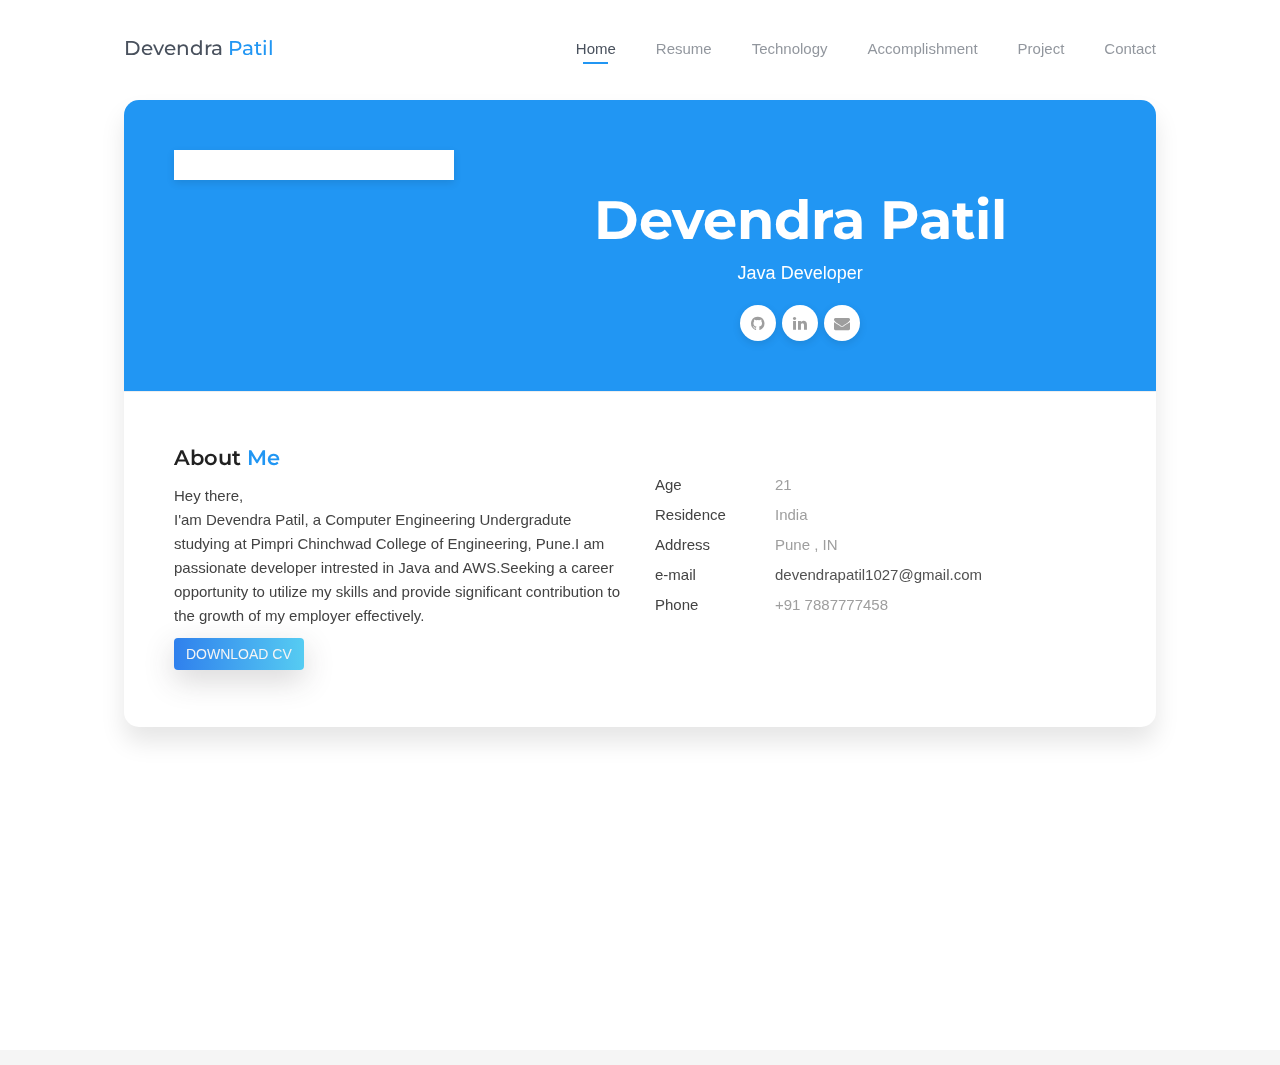
==== index.html @ c2d67c09 "first commit" ====
<!DOCTYPE html>
<html lang="en" class="no-js">
  <head>
    <meta charset="UTF-8" />
    <meta http-equiv="X-UA-Compatible" content="IE=edge"> 
    <title>PRO Card - Material Resume / CV / vCard Template</title>
    <meta name="viewport" content="width=device-width, initial-scale=1, maximum-scale=1" />
    <meta name="description" content="PRO Card - Material Resume / CV / vCard Template" />
    <meta name="keywords" content="vcard, resposnive, retina, resume, jquery, css3, bootstrap, Material CV, portfolio" />
    <meta name="author" content="lmtheme" />
    <link rel="shortcut icon" href="favicon.ico">

    <link rel="stylesheet" href="css/bootstrap.min.css" type="text/css">
    <link rel="stylesheet" href="css/normalize.css" type="text/css">
    <link rel="stylesheet" href="css/animate.css" type="text/css">
    <link rel="stylesheet" href="css/transition-animations.css" type="text/css">
    <link rel="stylesheet" href="css/owl.carousel.css" type="text/css">
    <link rel="stylesheet" href="css/magnific-popup.css" type="text/css">
    <link rel="stylesheet" href="css/main.css" type="text/css">

    <script src="js/jquery-2.1.3.min.js"></script>
    <script src="js/modernizr.custom.js"></script>

    <script src='https://www.google.com/recaptcha/api.js'></script>
  </head>

  <body class="material-template">
    <!-- Loading animation -->
    <div class="preloader">
      <div class="preloader-animation">
        <div class="preloader-spinner">
        </div>
      </div>
    </div>
    <!-- /Loading animation -->

    <div id="page" class="page">
      <!-- Header -->
      <ul class="circles">
        <li></li>
        <li></li>
        <li></li>
        <li></li>
        <li></li>
        <li></li>
        <li></li>
        <li></li>
        <li></li>
        <li></li>
</ul>
      <header id="site_header" class="header mobile-menu-hide">
        <div class="header-content">
          <div class="site-title-block mobile-hidden">
            <div class="site-title">Devendra <span>Patil</span></div>
          </div>

          <!-- Navigation -->
          <div class="site-nav">
            <!-- Main menu -->
            <ul id="nav" class="site-main-menu">
              <li>
                <a class="pt-trigger" href="#home" data-animation="62">Home</a><!-- href value = data-id without # of .pt-page. -->
              </li>
              <li>
                <a class="pt-trigger" href="#resume" data-animation="62">Resume</a>
              </li>
              <li>
                <a class="pt-trigger" href="#services" data-animation="62">Technology</a>
              </li>
              <li>
                <a class="pt-trigger" href="#blog" data-animation="62">Accomplishment</a>
              </li>
              <li>
                <a class="pt-trigger" href="#portfolio" data-animation="62">Project</a>
              </li>
              <li>
                <a class="pt-trigger" href="#contact" data-animation="62">Contact</a>
              </li>
            </ul>
            <!-- /Main menu -->
          </div>
          <!-- Navigation -->
        </div>
      </header>
      <!-- /Header -->

      <!-- Mobile Header -->
      <div class="mobile-header mobile-visible">
        <div class="mobile-logo-container">
          <div class="mobile-site-title">Devendra Patil</div>
        </div>

        <a class="menu-toggle mobile-visible">
          <i class="fa fa-bars"></i>
        </a>
      </div>
      <!-- /Mobile Header -->

      <!-- Main Content -->
      <div id="main" class="site-main">
        <!-- Page changer wrapper -->
        <div class="pt-wrapper">
          <!-- Subpages -->
          <div class="subpages">

            <!-- Home Subpage -->
            <section class="pt-page" data-id="home">
              <div class="section-inner start-page-content">
                <div class="page-header">
                  <div class="row">
                    <div class="col-sm-4 col-md-4 col-lg-4">
                      <div class="photo">
                        <img src="images/photo.jpg" alt="">
                      </div>
                    </div>

                    <div class="col-sm-8 col-md-8 col-lg-8">
                      <div class="title-block">
                        <h1>Devendra Patil</h1>
                        <div class="owl-carousel text-rotation">                                    
                          <div class="item">
                            <div class="sp-subtitle">Java Developer</div>
                          </div>
                          <div class="item">
                            <div class="sp-subtitle">Web Developer</div>
                          </div>
                          <div class="item">
                            <div class="sp-subtitle">Cloud Enthusiast</div>
                          </div>
                        </div>
                      </div>

                      <div class="social-links">
                        <a href="https://github.com/dev-devendrapatil" target="_blank"><i class="fa fa-github"></i></a>
                        <a href="https://www.linkedin.com/in/dev-devendra/" target="_blank"><i class="fa fa-linkedin"></i></a>
                        <a href="mailto:devendrapatil1027@gmail.com" target="_blank"><i class="fa fa-envelope"></i></a>
                      </div>
                    </div>
                  </div>
                </div>

                <div class="page-content">
                  <div class="row">

                    <div class="col-sm-6 col-md-6 col-lg-6">
                      <div class="about-me">
                        <div class="block-title">
                          <h3>About <span>Me</span></h3>
                        </div>
                        <p>Hey there,<br>I'am Devendra Patil, a Computer Engineering Undergradute studying at Pimpri Chinchwad College of Engineering, Pune.I am passionate developer intrested in Java and AWS.Seeking a career opportunity to utilize my skills and provide significant contribution to the growth of my employer effectively.</p>
                      </div>
                    <!-- <div class="download-resume">
                        <a href="" class="btn btn-secondary">Download Resume</a>
                      </div> -->
                      <a href="https://drive.google.com/file/d/1IYmpOsFdL-46573ZEn7hVfkdnvs5w-Dt/view?usp=sharing"class="btn button  primary-button text-uppercase mr-4  "target="_blank"
                        >Download CV</a>
                      
                    </div>

                    <div class="col-sm-6 col-md-6 col-lg-6">
                      <ul class="info-list">
                        <li><span class="title"></span><span class="value"></span></li>
                        <li><span class="title">Age</span><span class="value">21</span></li>
                        <li><span class="title">Residence</span><span class="value">India</span></li>
                        <li><span class="title">Address</span><span class="value">Pune , IN</span></li>
                        <li><span class="title">e-mail</span><span class="value"><a href="mailto:devendrapatil1027@gmail.com">devendrapatil1027@gmail.com</a></span></li>
                        <li><span class="title">Phone</span><span class="value">+91 7887777458</span></li>
                        
                      </ul>
                    </div>

                  </div>
                </div>
              </div>
            </section>
            <!-- End of Home Subpage -->

            <!-- Resume Subpage -->
            <section class="pt-page" data-id="resume">
              <div class="section-inner custom-page-content">
                <div class="page-header color-1">
                  <h2>Resume</h2>
                </div>
                <div class="page-content">

                  <div class="row">
                    <div class="col-sm-6 col-md-6 col-lg-6">
                      <div class="block">
                        <div class="block-title">
                          <h3>Education</h3>
                        </div>

                        <div class="timeline">
                          <!-- Education 1 -->
                          <div class="timeline-item">
                            <h4 class="item-title">B.E. Computer Engineering</h4>
                            <span class="item-period">2018-Present</span>
                            <span class="item-small">8.96 SGPA (Distinction)</span>
                            <p class="item-description">Pimpri Chinchwad College of Engineering (PCCOE),Pune</p>
                          </div>
                          <!-- / Education 1 -->

                          <!-- Education 2 -->
                          <div class="timeline-item">
                            <h4 class="item-title">Higher Secondary Education</h4>
                            <span class="item-period">2016-2018</span>
                            <span class="item-small">85.38 % Board</span>
                            <p class="item-description">Nutan Vidyalaya & JR College, Malkapur</p>
                          </div>
                          <!-- / Education 2 -->

                          <!-- Education 3 -->
                          <div class="timeline-item">
                            <h4 class="item-title">Secondary School Education
                            </h4>
                            <span class="item-period">2015-2016</span>
                            <span class="item-small">91.2 % CBSE.</span>
                            <p class="item-description">M.S.M English school,Malkapur</p>
                          </div>
                          <!-- / Education 3 -->
                        </div>
                      </div>
                    </div>

                    <div class="col-sm-6 col-md-6 col-lg-6">
                      <div class="block">
                        <div class="block-title">
                          <h3>Certification</h3>
                        </div>

                        <div class="timeline">
                          <!-- Experience 1 -->
                          <div class="timeline-item">                           
                            <h4 class="item-title"> Java Programming Masterclass</h4>
                            <span class="item-period"> Udemy</span>                            
                            <p class="item-description">Learn about object-oriented programming in Java, Core Java Concepts and data structures in java.</p>
                          </div>
                          <!-- / Experience 1 -->

                          <!-- Experience 2 -->
                          <div class="timeline-item">                          
                            <h4 class="item-title"> ReactJS</h4>                          
                            <span class="item-period"> LearnCodeOnline</span>                           
                            <p class="item-description"> Learn the Basics concepts of ReactJs which help me in creation of Tic-Tac-Toe game using ReactJs.</p>
                          </div>
                          <!-- / Experience 2 -->

                          <!-- Experience 3 -->
                          <div class="timeline-item">
                            <h4 class="item-title">Ultimate AWS Certified Developer
                              Associate</h4>
                            <span class="item-period">Udemy</span><span class="item-small">Ongoing</span>
                            <p class="item-description">It will help me to get in the cloud technology.Provide me opportunity to explore its deep down concept.</p>
                          </div>
                          <!-- / Experience 3 -->
                        </div>
                      </div>
                    </div>
                  </div>

                  <div class="row">
                    <div class="col-sm-6 col-md-6 col-lg-6">
                      <div class="block">
                        <div class="block-title">
                          <h3>Programming<span> Languages</span></h3>
                        </div>

                        <div class="skills-info">
                          <h4>Java</h4>                               
                          <div class="skill-container">
                            <div class="skill-percentage skill-1"></div>
                          </div>

                          <h4>C++</h4>
                          <div class="skill-container">
                            <div class="skill-percentage skill-2"></div>
                          </div>

                          <h4>Python</h4>
                          <div class="skill-container">
                            <div class="skill-percentage skill-3"></div>
              
                          </div> 
                          <h4>SQL</h4>
                          <div class="skill-container">
                            <div class="skill-percentage skill-2"></div>
              
                          </div> 
                          
                        </div>

                      </div>
                    </div>

                    <div class="col-sm-6 col-md-6 col-lg-6">
                      <div class="block">
                        <div class="block-title">
                          <h3>Framework/<span>Technology</span></h3>
                        </div>

                        <div class="skills-info">
                          <h4>Django</h4>                               
                          <div class="skill-container">
                            <div class="skill-percentage skill-6"></div>
                          </div>

                          <h4>SpringBoot</h4>
                          <div class="skill-container">
                            <div class="skill-percentage skill-3"></div>
                          </div>
                          <h4>ReactJs</h4>
                          <div class="skill-container">
                            <div class="skill-percentage skill-2"></div>
                          </div>
                          
                          <h4>AWS</h4>
                          <div class="skill-container">
                            <div class="skill-percentage skill-3"></div>
                          </div> 
                        </div>
                        
                      </div>
                    </div>
                  </div>

                  <!-- Download Resume Button -->
                  <div class="row">
                    <div class="col-sm-12 col-md-12 col-lg-12">
                      <div class="block">
                        <div class="center download-resume">
                          <a href="https://drive.google.com/file/d/1IYmpOsFdL-46573ZEn7hVfkdnvs5w-Dt/view?usp=sharing" class="btn btn-secondary" target="_black">Download Resume</a>
                        </div>
                      </div>
                    </div>
                  </div>
                  <!-- End of Download Resume Button -->

                </div>
              </div>
            </section>
            <!-- End of Resume Subpage -->


            <!-- Services Subpage -->
            <section class="pt-page" data-id="services">
              <div class="section-inner custom-page-content">
                <div class="page-header color-1">
                  <h2 style="color: black;">WHAT <span style=" color: rgb(0, 183, 255);">I KNOW</span></h2>
                </div>
                <div class="page-content">
              

                  <!-- Clients -->
                  <div class="row">
                    <div class="col-sm-12 col-md-12">
                    

                      <div class="col-sm-4 col-md-2 subpage-block">
                        <div class="client-block">
                          <a href="#" target="_blank"><img src="https://img.icons8.com/nolan/128/java-coffee-cup-logo.png"/></a>
                        </div>
                      </div>

                      <div class="col-sm-4 col-md-2 subpage-block">
                        <div class="client-block">
                          <a href="#" target="_blank"><img src="https://img.icons8.com/color/144/000000/c-plus-plus-logo.png"/></a>
                        </div>
                      </div>

                      <div class="col-sm-4 col-md-2 subpage-block">
                        <div class="client-block">
                          <a href="#" target="_blank"><img src="https://img.icons8.com/nolan/128/python.png"/></a>
                        </div>
                      </div>

                      <div class="col-sm-4 col-md-2 subpage-block">
                        <div class="client-block">
                          <a href="#" target="_blank"><img src="https://img.icons8.com/color/144/000000/django.png"/></a>
                        </div>
                      </div>

                      <div class="col-sm-4 col-md-2 subpage-block">
                        <div class="client-block">
                          <a href="#" target="_blank"><img src="https://img.icons8.com/windows/128/000000/amazon-web-services.png"/></a>
                        </div>
                      </div>

                      <div class="col-sm-4 col-md-2 subpage-block">
                        <div class="client-block">
                          <a href="#" target="_blank"><img src="https://img.icons8.com/nolan/128/javascript.png"/></a>
                        </div>
                      </div>

                    </div>
                  </div>
                  <div class="row">
                    <div class="col-sm-12 col-md-12">
                    
                      <div class="col-sm-4 col-md-2 subpage-block">                                                            
                      </div>

                      <div class="col-sm-4 col-md-2 subpage-block">
                        <div class="client-block">
                          <a href="#" target="_blank"><img src="https://img.icons8.com/nolan/128/html-5.png"/></a>
                        </div>
                      </div>

                      <div class="col-sm-4 col-md-2 subpage-block">
                        <div class="client-block">
                          <a href="#" target="_blank"><img src="https://img.icons8.com/color/144/000000/react-native.png"/></a>
                        </div>
                      </div>

                      <div class="col-sm-4 col-md-2 subpage-block">
                        <div class="client-block"> 
                          <a href="#" target="_blank"><img src="images/clients/SpringBoot.png" style=" width: 80px;
                            height: 80px;" ></a>
                        </div>
                      </div>

                      <div class="col-sm-4 col-md-2 subpage-block">
                        <div class="client-block">
                          <a href="#" target="_blank"><img src="https://img.icons8.com/ios-filled/150/000000/css3.png"/></a>
                        </div>
                      </div>

                      <div class="col-sm-4 col-md-2 subpage-block">
                       
                      </div>

                    </div>
                  </div>
                  <div class="row">
                    <div class="col-sm-12 col-md-12">
                    
                      <div class="col-sm-4 col-md-2 subpage-block">                                                            
                      </div>
                      
                      <div class="col-sm-4 col-md-2 subpage-block">
                      </div>

                      <div class="col-sm-4 col-md-2 subpage-block">
                        <div class="client-block">
                          <a href="#" target="_blank"><img src="https://img.icons8.com/fluency/144/000000/mysql-logo.png"/></a>
                        </div>
                      </div>

                      <div class="col-sm-4 col-md-2 subpage-block">
                        <div class="client-block">
                          <a href="#" target="_blank"><img src="https://img.icons8.com/color/144/000000/bootstrap.png"/></a>
                        </div>
                      </div>

                      <div class="col-sm-4 col-md-2 subpage-block">                     
                      </div>

                      <div class="col-sm-4 col-md-2 subpage-block">
                       
                      </div>

                    </div>
                  </div>
                  <!-- End of Clients -->

               
                </div>
              </div>
            </section>
            <!-- End of Services Subpage -->

 <!-- Blog Subpage -->
 <section class="pt-page" data-id="blog">
  <div class="section-inner custom-page-content">
    <div class="page-header color-1">
      <h2><span style="color: black;">Research</span> / <span style="color: black;">Achivement </span></h2>
    </div>
    <div class="page-content">

      <div class="row">
        <div class="col-sm-6 col-md-6 col-lg-6">
          <div class="block">
            <div class="block-title">
              <h3>Research Work</h3>
            </div>

            <div class="timeline">
              <!-- Education 1 -->
              <div class="timeline-item">
                <h4 class="item-title">Image Colourization using CNN</h4>
                <span class="item-period">Jan 2021 – July 2021</span>
                <span class="item-small">Submited</span>
                <p class="item-description"> <B>Team Size :</B> 4<br>
                  <B>Description :</B> According to our review of the current model, the proposed
                  system appears to be more adaptable in converting a
                  colourless image to a colour image.
                  Other learning models may also be used for image
                  Colorization. However, CNN has emerged because of the
                  model of an alternative for multiple reasons. These embrace
                  the multiple uses of the convolution operator in image
                  processing, The CNN design implicitly combines the
                  advantages obtained by a customary neural network coaching
                  with the convolution operation to expeditiously classify
                  pictures.</p>
                  <a href="https://drive.google.com/file/d/1wJIlTuRbi0TQn7O0GCL3t-AakjAtzWLf/view?usp=sharing"class="btn button  primary-button text-uppercase mr-4  "target="_blank"
                        >View Paper</a>
              </div>
              <!-- / Education 1 -->

              <!-- Education 2 -->
              <div class="timeline-item">
                <h4 class="item-title">Lung Cancer Detection Using Machine Learning</h4>
                <span class="item-period">Augest 2021 – Present</span>
                <span class="item-small">Ongoing</span>
                <p class="item-description"><B>Team Size :</B>  4<br>
                  <B>Description :</B> Our proposed methodology will  automatic lung
                  cancer detection for  images using CNN. Pre-processing techniques enhance the accuracy of cancer detection. we will  apply CNN classifier to classify the dataset
                  </p>
                  <a href="https://drive.google.com/file/d/1Nix5guku5AKu3fKYvov9h9hhBxXDZ2v8/view?usp=sharing"class="btn button  primary-button text-uppercase mr-4  "target="_blank"
                        >View Paper</a>
              </div>
              <!-- / Education 2 -->

            </div>
          </div>
        </div>

        <div class="col-sm-6 col-md-6 col-lg-6">
          <div class="block">
            <div class="block-title">
              <h3>Achievement</h3>
            </div>

            <div class="timeline">
              <!-- Experience 1 -->
              <div class="timeline-item">                           
                <h4 class="item-title">Organized Short Movie Making Event</h4>
                <span class="item-period"> PCCOE(Spectrum)</span>  
                <span class="item-small">First Year</span>                          
                <p class="item-description">We have organized a short movie-making event under the guidance of our HOD where we got a chance to learn new skills like teamwork, coordination, and event management.<br>

                  <B>PCCOE SPECTRUM :</B>  For the last 9 years, PCCOE SPECTRUM has been a major state-level event for first-year students. The thing that makes SPECTRUM special is the fact that the entire event is managed, created, and participated in by EXCLUSIVELY first-year students.</p>
              </div>
              <!-- / Experience 1 -->

              <!-- Experience 2 -->
              <div class="timeline-item">                          
                <h4 class="item-title">Published my site on google</h4>                          
                <span class="item-period"> Portfolio</span>  
                <span class="item-small">Website</span>                         
                <p class="item-description"> It was one of my achievements that i have published my own portfolio website on google using domin name devendrapatil.in</p>
              </div>
              <div class="timeline-item">                          
                <h4 class="item-title">In top 5 Percent</h4>                          
                <span class="item-period"> Institute Ranking</span>  
                <span class="item-small">50/2000+(Student)</span>                         
                <p class="item-description"> Competitive platform to practice programming problems. You can improve your coding intellect and solve real-world problems. It provides you the You can showcase your coding skill and you will receive merit points for the same. It helps me to get command over Java and data structures.</p>
              </div>
              
            </div>
          </div>
        </div>
      </div>


    </div>
  </div>
</section>
<!-- /Blog Subpage -->
            <!-- Portfolio Subpage -->
            <section class="pt-page" data-id="portfolio">
              <div class="section-inner custom-page-content">
                <div class="page-header color-1">
                  <h2>Portfolio</h2>
                </div>
                <div class="page-content">

                  <!-- Portfolio Content -->
                  <div class="portfolio-content">
                                
                    <!-- Portfolio filter -->
                    <ul id="portfolio_filters" class="portfolio-filters">
                      <li class="active">
                        <a class="filter btn btn-sm btn-link active" data-group="all">All</a>
                      </li>
                      <li>
                        <a class="filter btn btn-sm btn-link" data-group="Java">Java</a>
                      </li>
                      <li>
                        <a class="filter btn btn-sm btn-link" data-group="ReactJS">ReactJS</a>
                      </li>
                      <li>
                        <a class="filter btn btn-sm btn-link" data-group="Django">Django</a>
                      </li>
                      <li>
                        <a class="filter btn btn-sm btn-link" data-group="Other">Other</a>
                      </li>
                    </ul>
                    <!-- End of Portfolio filter -->

                    <!-- Portfolio Grid -->
                    <div id="portfolio_grid" class="portfolio-grid portfolio-masonry masonry-grid-3">

                      <!-- Portfolio Item 1 -->
                      <figure class="item" data-groups='["all", "Django"]'>
                        <a class="ajax-page-load" href="portfolio-1.html">
                          <img src="images/Project Photo/Front/Shopping WebApp/Capture.PNG" alt="">
                          <div>
                            <h5 class="name">Online Shopping WebApp</h5>
                            <small>Django</small>
                            <i class="fa fa-file-text-o"></i>
                          </div>
                        </a>
                      </figure>
                      <!-- /Portfolio Item 1 -->
          <!-- 2 -->
          <figure class="item" data-groups='["all","Java"]'>
            <a class="ajax-page-load" href="portfolio-2.html">
              <img src="images/Project Photo/Front/TODO Django/Capture.PNG" alt="">
              <div>
                <h5 class="name">TODO Selinium Testing</h5>
                <small>Django,Selinium</small>
                <i class="fa fa-file-text-o"></i>
              </div>
            </a>
          </figure>
         <!-- 2 -->

          <!-- Portfolio Item 3 -->
          <figure class="item" data-groups='["all","Java"]'>
            <a class="ajax-page-load" href="portfolio-3.html">
              <img src="images/Project Photo/Front/School Management Junit/Capture1.PNG" alt="">
              <div>
                <h5 class="name">School Management(Junit Testing)</h5>
                <small>Java Junit</small>
                <i class="fa fa-file-text-o"></i>
              </div>
            </a>
          </figure>
          <!-- /Portfolio Item 3 -->

          <!-- Portfolio Item 4 -->
          <figure class="item" data-groups='["all","Django"]'>
            <a class="ajax-page-load" href="portfolio-4.html">
              <img src="images/Project Photo/Front/Movie DataBase/Capture.PNG" alt="">
              <div>
                <h5 class="name">Movie DataBase Managemet</h5>
                <small>Django</small>
                <i class="fa fa-file-text-o"></i>
              </div>
            </a>
          </figure>
<!-- 4 -->
<!-- 5 -->
          <figure class="item" data-groups='["all", "Other"]'>
            <a class="ajax-page-load" href="portfolio-5.html">
              <img src="images/Project Photo/Front/Loan Predictor/Capture.PNG" alt="">
              <div>
                <h5 class="name">Loan Predictor</h5>
                <small>Python</small>
                <i class="fa fa-file-text-o"></i>
              </div>
            </a>
          </figure>
          <!-- 5 -->
                      <!-- Portfolio Item 6 -->
                      <figure class="item" data-groups='["all", "Other"]'>
                        <a class="ajax-page-load" href="portfolio-6.html">
                          <img src="images/Project Photo/Front/Data Visualisation/Capture4.PNG" alt="">
                          <div>
                            <h5 class="name">Data Visualisation</h5>
                            <small>Machine Learning</small>
                            <i class="fa fa-file-text-o"></i>
                          </div>
                        </a>
                      </figure>
                      <!-- /Portfolio Item 6 -->

                      <!-- Portfolio Item 7 -->
                      <figure class="item" data-groups='["all", "Django"]'>
                        <a class="ajax-page-load" href="portfolio-7.html">
                          <img src="images/Project Photo/Front/Text Django/Capture1.PNG" alt="">
                          <div>
                            <h5 class="name">Text Utils</h5>
                            <small>Django</small>
                            <i class="fa fa-file-text-o"></i>
                          </div>
                        </a>
                      </figure>
                      <!-- /Portfolio Item 7 -->

                      <!-- Portfolio Item 8 -->
                      <figure class="item" data-groups='["all", "ReactJS"]'>
                        <a class="ajax-page-load" href="portfolio-8.html">
                          <img src="images/Project Photo/Front/REACT Theme Toggler/Capture.PNG" alt="">
                          <div>
                            <h5 class="name">ReactThemeToggler</h5>
                            <small>ReactJS</small>
                            <i class="fa fa-file-text-o"></i>
                          </div>
                        </a>
                      </figure>
                      <!-- /Portfolio Item 8 -->

                      <!-- Portfolio Item 9 -->
                      <figure class="item" data-groups='["all", "ReactJS"]'>
                        <a class="ajax-page-load" href="portfolio-9.html">
                          <img src="images/Project Photo/Front/React TIC-TAC-TOE/Capture.PNG" alt="">
                          <div>
                            <h5 class="name">TicTacToe-ReactJs</h5>
                            <small>ReactJS</small>
                            <i class="fa fa-file-text-o"></i>
                          </div>
                        </a>
                      </figure>
                      <!-- /Portfolio Item 9 -->

                      <!-- Portfolio Item 10 -->
                      <figure class="item" data-groups='["all", "Other"]'>
                        <a class="ajax-page-load" href="portfolio-3.html">
                          <img src="images/Project Photo/Front/Portfolio/Capture3.PNG" alt="">
                          <div>
                            <h5 class="name">Portfolio</h5>
                            <small>Bootstrap/JavaScript</small>
                            <i class="fa fa-file-text-o"></i>
                          </div>
                        </a>
                      </figure>
                      <!-- /Portfolio Item 10 -->

                      <!-- Portfolio Item 11 -->
                      <figure class="item" data-groups='["all", "ReactJS"]'>
                        <a class="ajax-page-load" href="portfolio-1.html">
                          <img src="images/Project Photo/Front/ContextApi/Capture.PNG" alt="">
                          <div>
                            <h5 class="name">ContextAPI-React</h5>
                            <small>REactJs</small>
                            <i class="fa fa-file-text-o"></i>
                          </div>
                        </a>
                      </figure>
                      <!-- /Portfolio Item 11 -->

                    

                      <!-- Portfolio Item 12 -->
                      <figure class="item" data-groups='["all","Java"]'>
                        <a class="ajax-page-load" href="portfolio-5.html">
                          <img src="images/Project Photo/Front/SpringBoot/Capture.PNG" alt="">
                          <div>
                            <h5 class="name">SpringBoot Rest-api</h5>
                            <small>SpringBoot</small>
                            <i class="fa fa-file-text-o"></i>
                          </div>
                        </a>
                      </figure>
                      <!-- /Portfolio Item 12-->

            
                     
                    </div>
                    <!-- /Portfolio Grid -->

                  </div>
                  <!-- /Portfolio Content -->
                </div>
              </div>
            </section>
            <!-- /Portfolio Subpage -->

           

            <!-- Contact Subpage -->
            <section class="pt-page" data-id="contact">
              <div class="section-inner custom-page-content">
                <div class="page-header color-1">
                  <h2>Contact</h2>
                </div>
                <div class="page-content">

                  <div class="row">
                    <div class="col-sm-4 col-md-4">
                      <div class="block-title">
                        <h3>  Get in <span>Touch</span></h3>
                      </div>
                      

                      <div class="contact-info-block">
                        <div class="ci-icon">
                          <i class="fa fa-map-marker"></i>
                        </div>
                        <div class="ci-text">
                          <h5>PUNE ,INDIA</h5>
                        </div>
                      </div>
                      <div class="contact-info-block">
                        <div class="ci-icon">
                          <i class="fa fa-envelope"></i>
                        </div>
                        <div class="ci-text">
                          <h5>devendrapatil1027@gmail.com</h5>
                        </div>
                      </div>
                      <div class="contact-info-block">
                        <div class="ci-icon">
                          <i class="fa fa-phone"></i>
                        </div>
                        <div class="ci-text">
                          <h5>+91 9999999999</h5>
                        </div>
                      </div>
                     
                    </div>

                    <div class="col-sm-4 col-md-8">
                      <div class="block-title">
                        <h3>Contact <span>Form</span></h3>
                      </div>
                      <form id="contact-form"  form class="ajaxForm" action="https://formcarry.com/s/62E-QOfzV-X" accept-charset="UTF-8" >

                        <div class="messages"></div>

                        <div class="controls">
                          <div class="form-group form-group-with-icon">
                            <i class="fa fa-user"></i>
                            <label>Full Name</label>
                            <input id="form_name" type="text" name="name" class="form-control" placeholder required="required" data-error="Name is required.">
                            <div class="form-control-border"></div>
                            <div class="help-block with-errors"></div>
                          </div>

                          <div class="form-group form-group-with-icon">
                            <i class="fa fa-envelope"></i>
                            <label>Email Address</label>
                            <input id="form_email" type="email" name="email" class="form-control" placeholder required="required" data-error="Valid email is required.">
                            <div class="form-control-border"></div>
                            <div class="help-block with-errors"></div>
                          </div>

                          <div class="form-group form-group-with-icon">
                            <i class="fa fa-comment"></i>
                            <label>Message for Me</label>
                            <textarea id="form_message" name="message" class="form-control" placeholder rows="4" required="required" data-error="Please, leave me a message."></textarea>
                            <div class="form-control-border"></div>
                            <div class="help-block with-errors"></div>
                          </div>

                          

                          <button class="button btn-send" type="submit">Submit</button>
                        </div>
                      </form>
                    </div>
                  </div>
                </div>
              </div>
            </section>
            <!-- End Contact Subpage -->

          </div>
        </div>
        <!-- /Page changer wrapper -->
      </div>
      <!-- /Main Content -->
    </div>
    
    <script src="https://ajax.googleapis.com/ajax/libs/jquery/2.2.4/jquery.min.js"></script>
    <script>
    $(function(){
        $(".ajaxForm").submit(function(e){
            e.preventDefault();
            var href = $(this).attr("action");
            $.ajax({
                type: "POST",
                dataType: "json",
                url: href,
                data: $(this).serialize(),
                success: function(response){
                    if(response.status == "success"){
                        alert("We received your submission, thank you!");
                    }else{
                        alert("An error occured: " + response.message);
                    }
                }
            });
        });
    });
    </script>
    <script type="text/javascript" src="js/bootstrap.min.js"></script>
    <script type="text/javascript" src="js/pages-switcher.js"></script>
    <script type="text/javascript" src="js/imagesloaded.pkgd.min.js"></script>
    <script type="text/javascript" src="js/validator.js"></script>
    <script type="text/javascript" src="js/jquery.shuffle.min.js"></script>
    <script type="text/javascript" src="js/masonry.pkgd.min.js"></script>
    <script type="text/javascript" src="js/owl.carousel.min.js"></script>
    <script type="text/javascript" src="js/jquery.magnific-popup.min.js"></script>
    <script type="text/javascript" src="js/jquery.hoverdir.js"></script>
    <!--<script type="text/javascript" src="https://maps.googleapis.com/maps/api/js?key=YOUR-API-KEY"></script>-->
    <script type="text/javascript" src="https://maps.googleapis.com/maps/api/js"></script>
    <script type="text/javascript" src="js/jquery.googlemap.js"></script>
    <script type="text/javascript" src="js/main.js"></script>
  </body>
</html>
---- css/transition-animations.css ----
/* animation sets */

/* move from / to  */

.pt-page-moveToLeft {
	-webkit-animation: moveToLeft .6s ease both;
	animation: moveToLeft .6s ease both;
}

.pt-page-moveFromLeft {
	-webkit-animation: moveFromLeft .6s ease both;
	animation: moveFromLeft .6s ease both;
}

.pt-page-moveToRight {
	-webkit-animation: moveToRight .6s ease both;
	animation: moveToRight .6s ease both;
}

.pt-page-moveFromRight {
	-webkit-animation: moveFromRight .6s ease both;
	animation: moveFromRight .6s ease both;
}

.pt-page-moveToTop {
	-webkit-animation: moveToTop .6s ease both;
	animation: moveToTop .6s ease both;
}

.pt-page-moveFromTop {
	-webkit-animation: moveFromTop .6s ease both;
	animation: moveFromTop .6s ease both;
}

.pt-page-moveToBottom {
	-webkit-animation: moveToBottom .6s ease both;
	animation: moveToBottom .6s ease both;
}

.pt-page-moveFromBottom {
	-webkit-animation: moveFromBottom .6s ease both;
	animation: moveFromBottom .6s ease both;
}

/* fade */

.pt-page-fade {
	-webkit-animation: fade .7s ease both;
	animation: fade .7s ease both;
}

/* move from / to and fade */

.pt-page-moveToLeftFade {
	-webkit-animation: moveToLeftFade .7s ease both;
	animation: moveToLeftFade .7s ease both;
}

.pt-page-moveFromLeftFade {
	-webkit-animation: moveFromLeftFade .7s ease both;
	animation: moveFromLeftFade .7s ease both;
}

.pt-page-moveToRightFade {
	-webkit-animation: moveToRightFade .7s ease both;
	animation: moveToRightFade .7s ease both;
}

.pt-page-moveFromRightFade {
	-webkit-animation: moveFromRightFade .7s ease both;
	animation: moveFromRightFade .7s ease both;
}

.pt-page-moveToTopFade {
	-webkit-animation: moveToTopFade .7s ease both;
	animation: moveToTopFade .7s ease both;
}

.pt-page-moveFromTopFade {
	-webkit-animation: moveFromTopFade .7s ease both;
	animation: moveFromTopFade .7s ease both;
}

.pt-page-moveToBottomFade {
	-webkit-animation: moveToBottomFade .7s ease both;
	animation: moveToBottomFade .7s ease both;
}

.pt-page-moveFromBottomFade {
	-webkit-animation: moveFromBottomFade .7s ease both;
	animation: moveFromBottomFade .7s ease both;
}

/* move to with different easing */

.pt-page-moveToLeftEasing {
	-webkit-animation: moveToLeft .7s ease-in-out both;
	animation: moveToLeft .7s ease-in-out both;
}
.pt-page-moveToRightEasing {
	-webkit-animation: moveToRight .7s ease-in-out both;
	animation: moveToRight .7s ease-in-out both;
}
.pt-page-moveToTopEasing {
	-webkit-animation: moveToTop .7s ease-in-out both;
	animation: moveToTop .7s ease-in-out both;
}
.pt-page-moveToBottomEasing {
	-webkit-animation: moveToBottom .7s ease-in-out both;
	animation: moveToBottom .7s ease-in-out both;
}

/********************************* keyframes **************************************/

/* move from / to  */

@-webkit-keyframes moveToLeft {
	from { }
	to { -webkit-transform: translateX(-100%); }
}
@keyframes moveToLeft {
	from { }
	to { -webkit-transform: translateX(-100%); transform: translateX(-100%); }
}

@-webkit-keyframes moveFromLeft {
	from { -webkit-transform: translateX(-100%); }
}
@keyframes moveFromLeft {
	from { -webkit-transform: translateX(-100%); transform: translateX(-100%); }
}

@-webkit-keyframes moveToRight { 
	from { }
	to { -webkit-transform: translateX(100%); }
}
@keyframes moveToRight { 
	from { }
	to { -webkit-transform: translateX(100%); transform: translateX(100%); }
}

@-webkit-keyframes moveFromRight {
	from { -webkit-transform: translateX(100%); }
}
@keyframes moveFromRight {
	from { -webkit-transform: translateX(100%); transform: translateX(100%); }
}

@-webkit-keyframes moveToTop {
	from { }
	to { -webkit-transform: translateY(-100%); }
}
@keyframes moveToTop {
	from { }
	to { -webkit-transform: translateY(-100%); transform: translateY(-100%); }
}

@-webkit-keyframes moveFromTop {
	from { -webkit-transform: translateY(-100%); }
}
@keyframes moveFromTop {
	from { -webkit-transform: translateY(-100%); transform: translateY(-100%); }
}

@-webkit-keyframes moveToBottom {
	from { }
	to { -webkit-transform: translateY(100%); }
}
@keyframes moveToBottom {
	from { }
	to { -webkit-transform: translateY(100%); transform: translateY(100%); }
}

@-webkit-keyframes moveFromBottom {
	from { -webkit-transform: translateY(100%); }
}
@keyframes moveFromBottom {
	from { -webkit-transform: translateY(100%); transform: translateY(100%); }
}

/* fade */

@-webkit-keyframes fade {
	from { }
	to { opacity: 0.3; }
}
@keyframes fade {
	from { }
	to { opacity: 0.3; }
}

/* move from / to and fade */

@-webkit-keyframes moveToLeftFade {
	from { }
	to { opacity: 0.3; -webkit-transform: translateX(-100%); }
}
@keyframes moveToLeftFade {
	from { }
	to { opacity: 0.3; -webkit-transform: translateX(-100%); transform: translateX(-100%); }
}

@-webkit-keyframes moveFromLeftFade {
	from { opacity: 0.3; -webkit-transform: translateX(-100%); }
}
@keyframes moveFromLeftFade {
	from { opacity: 0.3; -webkit-transform: translateX(-100%); transform: translateX(-100%); }
}

@-webkit-keyframes moveToRightFade {
	from { }
	to { opacity: 0.3; -webkit-transform: translateX(100%); }
}
@keyframes moveToRightFade {
	from { }
	to { opacity: 0.3; -webkit-transform: translateX(100%); transform: translateX(100%); }
}

@-webkit-keyframes moveFromRightFade {
	from { opacity: 0.3; -webkit-transform: translateX(100%); }
}
@keyframes moveFromRightFade {
	from { opacity: 0.3; -webkit-transform: translateX(100%); transform: translateX(100%); }
}

@-webkit-keyframes moveToTopFade {
	from { }
	to { opacity: 0.3; -webkit-transform: translateY(-100%); }
}
@keyframes moveToTopFade {
	from { }
	to { opacity: 0.3; -webkit-transform: translateY(-100%); transform: translateY(-100%); }
}

@-webkit-keyframes moveFromTopFade {
	from { opacity: 0.3; -webkit-transform: translateY(-100%); }
}
@keyframes moveFromTopFade {
	from { opacity: 0.3; -webkit-transform: translateY(-100%); transform: translateY(-100%); }
}

@-webkit-keyframes moveToBottomFade {
	from { }
	to { opacity: 0.3; -webkit-transform: translateY(100%); }
}
@keyframes moveToBottomFade {
	from { }
	to { opacity: 0.3; -webkit-transform: translateY(100%); transform: translateY(100%); }
}

@-webkit-keyframes moveFromBottomFade {
	from { opacity: 0.3; -webkit-transform: translateY(100%); }
}
@keyframes moveFromBottomFade {
	from { opacity: 0.3; -webkit-transform: translateY(100%); transform: translateY(100%); }
}

/* scale and fade */

.pt-page-scaleDown {
	-webkit-animation: scaleDown .7s ease both;
	animation: scaleDown .7s ease both;
}

.pt-page-scaleUp {
	-webkit-animation: scaleUp .7s ease both;
	animation: scaleUp .7s ease both;
}

.pt-page-scaleUpDown {
	-webkit-animation: scaleUpDown .5s ease both;
	animation: scaleUpDown .5s ease both;
}

.pt-page-scaleDownUp {
	-webkit-animation: scaleDownUp .5s ease both;
	animation: scaleDownUp .5s ease both;
}

.pt-page-scaleDownCenter {
	-webkit-animation: scaleDownCenter .4s ease-in both;
	animation: scaleDownCenter .4s ease-in both;
}

.pt-page-scaleUpCenter {
	-webkit-animation: scaleUpCenter .4s ease-out both;
	animation: scaleUpCenter .4s ease-out both;
}

/********************************* keyframes **************************************/

/* scale and fade */

@-webkit-keyframes scaleDown {
	from { }
	to { opacity: 0; -webkit-transform: scale(.8); }
}
@keyframes scaleDown {
	from { }
	to { opacity: 0; -webkit-transform: scale(.8); transform: scale(.8); }
}

@-webkit-keyframes scaleUp {
	from { opacity: 0; -webkit-transform: scale(.8); }
}
@keyframes scaleUp {
	from { opacity: 0; -webkit-transform: scale(.8); transform: scale(.8); }
}

@-webkit-keyframes scaleUpDown {
	from { opacity: 0; -webkit-transform: scale(1.2); }
}
@keyframes scaleUpDown {
	from { opacity: 0; -webkit-transform: scale(1.2); transform: scale(1.2); }
}

@-webkit-keyframes scaleDownUp {
	from { }
	to { opacity: 0; -webkit-transform: scale(1.2); }
}
@keyframes scaleDownUp {
	from { }
	to { opacity: 0; -webkit-transform: scale(1.2); transform: scale(1.2); }
}

@-webkit-keyframes scaleDownCenter {
	from { }
	to { opacity: 0; -webkit-transform: scale(.7); }
}
@keyframes scaleDownCenter {
	from { }
	to { opacity: 0; -webkit-transform: scale(.7); transform: scale(.7); }
}

@-webkit-keyframes scaleUpCenter {
	from { opacity: 0; -webkit-transform: scale(.7); }
}
@keyframes scaleUpCenter {
	from { opacity: 0; -webkit-transform: scale(.7); transform: scale(.7); }
}

/* rotate sides first and scale */

.pt-page-rotateRightSideFirst {
	-webkit-transform-origin: 0% 50%;
	transform-origin: 0% 50%;
	-webkit-animation: rotateRightSideFirst .8s both ease-in;
	animation: rotateRightSideFirst .8s both ease-in;
}
.pt-page-rotateLeftSideFirst {
	-webkit-transform-origin: 100% 50%;
	transform-origin: 100% 50%;
	-webkit-animation: rotateLeftSideFirst .8s both ease-in;
	animation: rotateLeftSideFirst .8s both ease-in;
}
.pt-page-rotateTopSideFirst {
	-webkit-transform-origin: 50% 100%;
	transform-origin: 50% 100%;
	-webkit-animation: rotateTopSideFirst .8s both ease-in;
	animation: rotateTopSideFirst .8s both ease-in;
}
.pt-page-rotateBottomSideFirst {
	-webkit-transform-origin: 50% 0%;
	transform-origin: 50% 0%;
	-webkit-animation: rotateBottomSideFirst .8s both ease-in;
	animation: rotateBottomSideFirst .8s both ease-in;
}

/* flip */

.pt-page-flipOutRight {
	-webkit-transform-origin: 50% 50%;
	transform-origin: 50% 50%;
	-webkit-animation: flipOutRight .5s both ease-in;
	animation: flipOutRight .5s both ease-in;
}
.pt-page-flipInLeft {
	-webkit-transform-origin: 50% 50%;
	transform-origin: 50% 50%;
	-webkit-animation: flipInLeft .5s both ease-out;
	animation: flipInLeft .5s both ease-out;
}
.pt-page-flipOutLeft {
	-webkit-transform-origin: 50% 50%;
	transform-origin: 50% 50%;
	-webkit-animation: flipOutLeft .5s both ease-in;
	animation: flipOutLeft .5s both ease-in;
}
.pt-page-flipInRight {
	-webkit-transform-origin: 50% 50%;
	transform-origin: 50% 50%;
	-webkit-animation: flipInRight .5s both ease-out;
	animation: flipInRight .5s both ease-out;
}
.pt-page-flipOutTop {
	-webkit-transform-origin: 50% 50%;
	transform-origin: 50% 50%;
	-webkit-animation: flipOutTop .5s both ease-in;
	animation: flipOutTop .5s both ease-in;
}
.pt-page-flipInBottom {
	-webkit-transform-origin: 50% 50%;
	transform-origin: 50% 50%;
	-webkit-animation: flipInBottom .5s both ease-out;
	animation: flipInBottom .5s both ease-out;
}
.pt-page-flipOutBottom {
	-webkit-transform-origin: 50% 50%;
	transform-origin: 50% 50%;
	-webkit-animation: flipOutBottom .5s both ease-in;
	animation: flipOutBottom .5s both ease-in;
}
.pt-page-flipInTop {
	-webkit-transform-origin: 50% 50%;
	transform-origin: 50% 50%;
	-webkit-animation: flipInTop .5s both ease-out;
	animation: flipInTop .5s both ease-out;
}

/* rotate fall */

.pt-page-rotateFall {
	-webkit-transform-origin: 0% 0%;
	transform-origin: 0% 0%;
	-webkit-animation: rotateFall 1s both ease-in;
	animation: rotateFall 1s both ease-in;
}

/* rotate newspaper */
.pt-page-rotateOutNewspaper {
	-webkit-transform-origin: 50% 50%;
	transform-origin: 50% 50%;
	-webkit-animation: rotateOutNewspaper .5s both ease-in;
	animation: rotateOutNewspaper .5s both ease-in;
}
.pt-page-rotateInNewspaper {
	-webkit-transform-origin: 50% 50%;
	transform-origin: 50% 50%;
	-webkit-animation: rotateInNewspaper .5s both ease-out;
	animation: rotateInNewspaper .5s both ease-out;
}

/* push */
.pt-page-rotatePushLeft {
	-webkit-transform-origin: 0% 50%;
	transform-origin: 0% 50%;
	-webkit-animation: rotatePushLeft .8s both ease;
	animation: rotatePushLeft .8s both ease;
}
.pt-page-rotatePushRight {
	-webkit-transform-origin: 100% 50%;
	transform-origin: 100% 50%;
	-webkit-animation: rotatePushRight .8s both ease;
	animation: rotatePushRight .8s both ease;
}
.pt-page-rotatePushTop {
	-webkit-transform-origin: 50% 0%;
	transform-origin: 50% 0%;
	-webkit-animation: rotatePushTop .8s both ease;
	animation: rotatePushTop .8s both ease;
}
.pt-page-rotatePushBottom {
	-webkit-transform-origin: 50% 100%;
	transform-origin: 50% 100%;
	-webkit-animation: rotatePushBottom .8s both ease;
	animation: rotatePushBottom .8s both ease;
}

/* pull */
.pt-page-rotatePullRight {
	-webkit-transform-origin: 100% 50%;
	transform-origin: 100% 50%;
	-webkit-animation: rotatePullRight .5s both ease;
	animation: rotatePullRight .5s both ease;
}
.pt-page-rotatePullLeft {
	-webkit-transform-origin: 0% 50%;
	transform-origin: 0% 50%;
	-webkit-animation: rotatePullLeft .5s both ease;
	animation: rotatePullLeft .5s both ease;
}
.pt-page-rotatePullTop {
	-webkit-transform-origin: 50% 0%;
	transform-origin: 50% 0%;
	-webkit-animation: rotatePullTop .5s both ease;
	animation: rotatePullTop .5s both ease;
}
.pt-page-rotatePullBottom {
	-webkit-transform-origin: 50% 100%;
	transform-origin: 50% 100%;
	-webkit-animation: rotatePullBottom .5s both ease;
	animation: rotatePullBottom .5s both ease;
}

/* fold */
.pt-page-rotateFoldRight {
	-webkit-transform-origin: 0% 50%;
	transform-origin: 0% 50%;
	-webkit-animation: rotateFoldRight .7s both ease;
	animation: rotateFoldRight .7s both ease;
}
.pt-page-rotateFoldLeft {
	-webkit-transform-origin: 100% 50%;
	transform-origin: 100% 50%;
	-webkit-animation: rotateFoldLeft .7s both ease;
	animation: rotateFoldLeft .7s both ease;
}
.pt-page-rotateFoldTop {
	-webkit-transform-origin: 50% 100%;
	transform-origin: 50% 100%;
	-webkit-animation: rotateFoldTop .7s both ease;
	animation: rotateFoldTop .7s both ease;
}
.pt-page-rotateFoldBottom {
	-webkit-transform-origin: 50% 0%;
	transform-origin: 50% 0%;
	-webkit-animation: rotateFoldBottom .7s both ease;
	animation: rotateFoldBottom .7s both ease;
}

/* unfold */
.pt-page-rotateUnfoldLeft {
	-webkit-transform-origin: 100% 50%;
	transform-origin: 100% 50%;
	-webkit-animation: rotateUnfoldLeft .7s both ease;
	animation: rotateUnfoldLeft .7s both ease;
}
.pt-page-rotateUnfoldRight {
	-webkit-transform-origin: 0% 50%;
	transform-origin: 0% 50%;
	-webkit-animation: rotateUnfoldRight .7s both ease;
	animation: rotateUnfoldRight .7s both ease;
}
.pt-page-rotateUnfoldTop {
	-webkit-transform-origin: 50% 100%;
	transform-origin: 50% 100%;
	-webkit-animation: rotateUnfoldTop .7s both ease;
	animation: rotateUnfoldTop .7s both ease;
}
.pt-page-rotateUnfoldBottom {
	-webkit-transform-origin: 50% 0%;
	transform-origin: 50% 0%;
	-webkit-animation: rotateUnfoldBottom .7s both ease;
	animation: rotateUnfoldBottom .7s both ease;
}

/* room walls */
.pt-page-rotateRoomLeftOut {
	-webkit-transform-origin: 100% 50%;
	transform-origin: 100% 50%;
	-webkit-animation: rotateRoomLeftOut .8s both ease;
	animation: rotateRoomLeftOut .8s both ease;
}
.pt-page-rotateRoomLeftIn {
	-webkit-transform-origin: 0% 50%;
	transform-origin: 0% 50%;
	-webkit-animation: rotateRoomLeftIn .8s both ease;
	animation: rotateRoomLeftIn .8s both ease;
}
.pt-page-rotateRoomRightOut {
	-webkit-transform-origin: 0% 50%;
	transform-origin: 0% 50%;
	-webkit-animation: rotateRoomRightOut .8s both ease;
	animation: rotateRoomRightOut .8s both ease;
}
.pt-page-rotateRoomRightIn {
	-webkit-transform-origin: 100% 50%;
	transform-origin: 100% 50%;
	-webkit-animation: rotateRoomRightIn .8s both ease;
	animation: rotateRoomRightIn .8s both ease;
}
.pt-page-rotateRoomTopOut {
	-webkit-transform-origin: 50% 100%;
	transform-origin: 50% 100%;
	-webkit-animation: rotateRoomTopOut .8s both ease;
	animation: rotateRoomTopOut .8s both ease;
}
.pt-page-rotateRoomTopIn {
	-webkit-transform-origin: 50% 0%;
	transform-origin: 50% 0%;
	-webkit-animation: rotateRoomTopIn .8s both ease;
	animation: rotateRoomTopIn .8s both ease;
}
.pt-page-rotateRoomBottomOut {
	-webkit-transform-origin: 50% 0%;
	transform-origin: 50% 0%;
	-webkit-animation: rotateRoomBottomOut .8s both ease;
	animation: rotateRoomBottomOut .8s both ease;
}
.pt-page-rotateRoomBottomIn {
	-webkit-transform-origin: 50% 100%;
	transform-origin: 50% 100%;
	-webkit-animation: rotateRoomBottomIn .8s both ease;
	animation: rotateRoomBottomIn .8s both ease;
}

/* cube */
.pt-page-rotateCubeLeftOut {
	-webkit-transform-origin: 100% 50%;
	transform-origin: 100% 50%;
	-webkit-animation: rotateCubeLeftOut .6s both ease-in;
	animation: rotateCubeLeftOut .6s both ease-in;
}
.pt-page-rotateCubeLeftIn {
	-webkit-transform-origin: 0% 50%;
	transform-origin: 0% 50%;
	-webkit-animation: rotateCubeLeftIn .6s both ease-in;
	animation: rotateCubeLeftIn .6s both ease-in;
}
.pt-page-rotateCubeRightOut {
	-webkit-transform-origin: 0% 50%;
	transform-origin: 0% 50%;
	-webkit-animation: rotateCubeRightOut .6s both ease-in;
	animation: rotateCubeRightOut .6s both ease-in;
}
.pt-page-rotateCubeRightIn {
	-webkit-transform-origin: 100% 50%;
	transform-origin: 100% 50%;
	-webkit-animation: rotateCubeRightIn .6s both ease-in;
	animation: rotateCubeRightIn .6s both ease-in;
}
.pt-page-rotateCubeTopOut {
	-webkit-transform-origin: 50% 100%;
	transform-origin: 50% 100%;
	-webkit-animation: rotateCubeTopOut .6s both ease-in;
	animation: rotateCubeTopOut .6s both ease-in;
}
.pt-page-rotateCubeTopIn {
	-webkit-transform-origin: 50% 0%;
	transform-origin: 50% 0%;
	-webkit-animation: rotateCubeTopIn .6s both ease-in;
	animation: rotateCubeTopIn .6s both ease-in;
}
.pt-page-rotateCubeBottomOut {
	-webkit-transform-origin: 50% 0%;
	transform-origin: 50% 0%;
	-webkit-animation: rotateCubeBottomOut .6s both ease-in;
	animation: rotateCubeBottomOut .6s both ease-in;
}
.pt-page-rotateCubeBottomIn {
	-webkit-transform-origin: 50% 100%;
	transform-origin: 50% 100%;
	-webkit-animation: rotateCubeBottomIn .6s both ease-in;
	animation: rotateCubeBottomIn .6s both ease-in;
}

/* carousel */
.pt-page-rotateCarouselLeftOut {
	-webkit-transform-origin: 100% 50%;
	transform-origin: 100% 50%;
	-webkit-animation: rotateCarouselLeftOut .8s both ease;
	animation: rotateCarouselLeftOut .8s both ease;
}
.pt-page-rotateCarouselLeftIn {
	-webkit-transform-origin: 0% 50%;
	transform-origin: 0% 50%;
	-webkit-animation: rotateCarouselLeftIn .8s both ease;
	animation: rotateCarouselLeftIn .8s both ease;
}
.pt-page-rotateCarouselRightOut {
	-webkit-transform-origin: 0% 50%;
	transform-origin: 0% 50%;
	-webkit-animation: rotateCarouselRightOut .8s both ease;
	animation: rotateCarouselRightOut .8s both ease;
}
.pt-page-rotateCarouselRightIn {
	-webkit-transform-origin: 100% 50%;
	transform-origin: 100% 50%;
	-webkit-animation: rotateCarouselRightIn .8s both ease;
	animation: rotateCarouselRightIn .8s both ease;
}
.pt-page-rotateCarouselTopOut {
	-webkit-transform-origin: 50% 100%;
	transform-origin: 50% 100%;
	-webkit-animation: rotateCarouselTopOut .8s both ease;
	animation: rotateCarouselTopOut .8s both ease;
}
.pt-page-rotateCarouselTopIn {
	-webkit-transform-origin: 50% 0%;
	transform-origin: 50% 0%;
	-webkit-animation: rotateCarouselTopIn .8s both ease;
	animation: rotateCarouselTopIn .8s both ease;
}
.pt-page-rotateCarouselBottomOut {
	-webkit-transform-origin: 50% 0%;
	transform-origin: 50% 0%;
	-webkit-animation: rotateCarouselBottomOut .8s both ease;
	animation: rotateCarouselBottomOut .8s both ease;
}
.pt-page-rotateCarouselBottomIn {
	-webkit-transform-origin: 50% 100%;
	transform-origin: 50% 100%;
	-webkit-animation: rotateCarouselBottomIn .8s both ease;
	animation: rotateCarouselBottomIn .8s both ease;
}

/* sides */
.pt-page-rotateSidesOut {
	-webkit-transform-origin: -50% 50%;
	transform-origin: -50% 50%;
	-webkit-animation: rotateSidesOut .5s both ease-in;
	animation: rotateSidesOut .5s both ease-in;
}
.pt-page-rotateSidesIn {
	-webkit-transform-origin: 150% 50%;
	transform-origin: 150% 50%;
	-webkit-animation: rotateSidesIn .5s both ease-out;
	animation: rotateSidesIn .5s both ease-out;
}

/* slide */
.pt-page-rotateSlideOut {
	-webkit-animation: rotateSlideOut 1s both ease;
	animation: rotateSlideOut 1s both ease;
}
.pt-page-rotateSlideIn {
	-webkit-animation: rotateSlideIn 1s both ease;
	animation: rotateSlideIn 1s both ease;
}

/********************************* keyframes **************************************/

/* rotate sides first and scale */

@-webkit-keyframes rotateRightSideFirst {
	0% { }
	40% { -webkit-transform: rotateY(15deg); opacity: .8; -webkit-animation-timing-function: ease-out; }
	100% { -webkit-transform: scale(0.8) translateZ(-200px); opacity:0; }
}
@keyframes rotateRightSideFirst {
	0% { }
	40% { -webkit-transform: rotateY(15deg); transform: rotateY(15deg); opacity: .8; -webkit-animation-timing-function: ease-out; animation-timing-function: ease-out; }
	100% { -webkit-transform: scale(0.8) translateZ(-200px); transform: scale(0.8) translateZ(-200px); opacity:0; }
}

@-webkit-keyframes rotateLeftSideFirst {
	0% { }
	40% { -webkit-transform: rotateY(-15deg); opacity: .8; -webkit-animation-timing-function: ease-out; }
	100% { -webkit-transform: scale(0.8) translateZ(-200px); opacity:0; }
}
@keyframes rotateLeftSideFirst {
	0% { }
	40% { -webkit-transform: rotateY(-15deg); transform: rotateY(-15deg); opacity: .8; -webkit-animation-timing-function: ease-out; animation-timing-function: ease-out; }
	100% { -webkit-transform: scale(0.8) translateZ(-200px); transform: scale(0.8) translateZ(-200px); opacity:0; }
}

@-webkit-keyframes rotateTopSideFirst {
	0% { }
	40% { -webkit-transform: rotateX(15deg); opacity: .8; -webkit-animation-timing-function: ease-out; }
	100% { -webkit-transform: scale(0.8) translateZ(-200px); opacity:0; }
}
@keyframes rotateTopSideFirst {
	0% { }
	40% { -webkit-transform: rotateX(15deg); transform: rotateX(15deg); opacity: .8; -webkit-animation-timing-function: ease-out; animation-timing-function: ease-out; }
	100% { -webkit-transform: scale(0.8) translateZ(-200px); transform: scale(0.8) translateZ(-200px); opacity:0; }
}

@-webkit-keyframes rotateBottomSideFirst {
	0% { }
	40% { -webkit-transform: rotateX(-15deg); opacity: .8; -webkit-animation-timing-function: ease-out; }
	100% { -webkit-transform: scale(0.8) translateZ(-200px); opacity:0; }
}
@keyframes rotateBottomSideFirst {
	0% { }
	40% { -webkit-transform: rotateX(-15deg); transform: rotateX(-15deg); opacity: .8; -webkit-animation-timing-function: ease-out; animation-timing-function: ease-out; }
	100% { -webkit-transform: scale(0.8) translateZ(-200px); transform: scale(0.8) translateZ(-200px); opacity:0; }
}

/* flip */

@-webkit-keyframes flipOutRight {
	from { }
	to { -webkit-transform: translateZ(-1000px) rotateY(90deg); opacity: 0.2; }
}
@keyframes flipOutRight {
	from { }
	to { -webkit-transform: translateZ(-1000px) rotateY(90deg); transform: translateZ(-1000px) rotateY(90deg); opacity: 0.2; }
}

@-webkit-keyframes flipInLeft {
	from { -webkit-transform: translateZ(-1000px) rotateY(-90deg); opacity: 0.2; }
}
@keyframes flipInLeft {
	from { -webkit-transform: translateZ(-1000px) rotateY(-90deg); transform: translateZ(-1000px) rotateY(-90deg); opacity: 0.2; }
}

@-webkit-keyframes flipOutLeft {
	from { }
	to { -webkit-transform: translateZ(-1000px) rotateY(-90deg); opacity: 0.2; }
}
@keyframes flipOutLeft {
	from { }
	to { -webkit-transform: translateZ(-1000px) rotateY(-90deg); transform: translateZ(-1000px) rotateY(-90deg); opacity: 0.2; }
}

@-webkit-keyframes flipInRight {
	from { -webkit-transform: translateZ(-1000px) rotateY(90deg); opacity: 0.2; }
}
@keyframes flipInRight {
	from { -webkit-transform: translateZ(-1000px) rotateY(90deg); transform: translateZ(-1000px) rotateY(90deg); opacity: 0.2; }
}

@-webkit-keyframes flipOutTop {
	from { }
	to { -webkit-transform: translateZ(-1000px) rotateX(90deg); opacity: 0.2; }
}
@keyframes flipOutTop {
	from { }
	to { -webkit-transform: translateZ(-1000px) rotateX(90deg); transform: translateZ(-1000px) rotateX(90deg); opacity: 0.2; }
}

@-webkit-keyframes flipInBottom {
	from { -webkit-transform: translateZ(-1000px) rotateX(-90deg); opacity: 0.2; }
}
@keyframes flipInBottom {
	from { -webkit-transform: translateZ(-1000px) rotateX(-90deg); transform: translateZ(-1000px) rotateX(-90deg); opacity: 0.2; }
}

@-webkit-keyframes flipOutBottom {
	from { }
	to { -webkit-transform: translateZ(-1000px) rotateX(-90deg); opacity: 0.2; }
}
@keyframes flipOutBottom {
	from { }
	to { -webkit-transform: translateZ(-1000px) rotateX(-90deg); transform: translateZ(-1000px) rotateX(-90deg); opacity: 0.2; }
}

@-webkit-keyframes flipInTop {
	from { -webkit-transform: translateZ(-1000px) rotateX(90deg); opacity: 0.2; }
}
@keyframes flipInTop {
	from { -webkit-transform: translateZ(-1000px) rotateX(90deg); transform: translateZ(-1000px) rotateX(90deg); opacity: 0.2; }
}

/* fall */

@-webkit-keyframes rotateFall {
	0% { -webkit-transform: rotateZ(0deg); }
	20% { -webkit-transform: rotateZ(10deg); -webkit-animation-timing-function: ease-out; }
	40% { -webkit-transform: rotateZ(17deg); }
	60% { -webkit-transform: rotateZ(16deg); }
	100% { -webkit-transform: translateY(100%) rotateZ(17deg); }
}
@keyframes rotateFall {
	0% { -webkit-transform: rotateZ(0deg); transform: rotateZ(0deg); }
	20% { -webkit-transform: rotateZ(10deg); transform: rotateZ(10deg); -webkit-animation-timing-function: ease-out; animation-timing-function: ease-out; }
	40% { -webkit-transform: rotateZ(17deg); transform: rotateZ(17deg); }
	60% { -webkit-transform: rotateZ(16deg); transform: rotateZ(16deg); }
	100% { -webkit-transform: translateY(100%) rotateZ(17deg); transform: translateY(100%) rotateZ(17deg); }
}

/* newspaper */

@-webkit-keyframes rotateOutNewspaper {
	from { }
	to { -webkit-transform: translateZ(-3000px) rotateZ(360deg); opacity: 0; }
}
@keyframes rotateOutNewspaper {
	from { }
	to { -webkit-transform: translateZ(-3000px) rotateZ(360deg); transform: translateZ(-3000px) rotateZ(360deg); opacity: 0; }
}

@-webkit-keyframes rotateInNewspaper {
	from { -webkit-transform: translateZ(-3000px) rotateZ(-360deg); opacity: 0; }
}
@keyframes rotateInNewspaper {
	from { -webkit-transform: translateZ(-3000px) rotateZ(-360deg); transform: translateZ(-3000px) rotateZ(-360deg); opacity: 0; }
}

/* push */

@-webkit-keyframes rotatePushLeft {
	from { }
	to { opacity: 0; -webkit-transform: rotateY(90deg); }
}
@keyframes rotatePushLeft {
	from { }
	to { opacity: 0; -webkit-transform: rotateY(90deg); transform: rotateY(90deg); }
}

@-webkit-keyframes rotatePushRight {
	from { }
	to { opacity: 0; -webkit-transform: rotateY(-90deg); }
}
@keyframes rotatePushRight {
	from { }
	to { opacity: 0; -webkit-transform: rotateY(-90deg); transform: rotateY(-90deg); }
}

@-webkit-keyframes rotatePushTop {
	from { }
	to { opacity: 0; -webkit-transform: rotateX(-90deg); }
}
@keyframes rotatePushTop {
	from { }
	to { opacity: 0; -webkit-transform: rotateX(-90deg); transform: rotateX(-90deg); }
}

@-webkit-keyframes rotatePushBottom {
	from { }
	to { opacity: 0; -webkit-transform: rotateX(90deg); }
}
@keyframes rotatePushBottom {
	from { }
	to { opacity: 0; -webkit-transform: rotateX(90deg); transform: rotateX(90deg); }
}

/* pull */

@-webkit-keyframes rotatePullRight {
	from { opacity: 0; -webkit-transform: rotateY(-90deg); }
}
@keyframes rotatePullRight {
	from { opacity: 0; -webkit-transform: rotateY(-90deg); transform: rotateY(-90deg); }
}

@-webkit-keyframes rotatePullLeft {
	from { opacity: 0; -webkit-transform: rotateY(90deg); }
}
@keyframes rotatePullLeft {
	from { opacity: 0; -webkit-transform: rotateY(90deg); transform: rotateY(90deg); }
}

@-webkit-keyframes rotatePullTop {
	from { opacity: 0; -webkit-transform: rotateX(-90deg); }
}
@keyframes rotatePullTop {
	from { opacity: 0; -webkit-transform: rotateX(-90deg); transform: rotateX(-90deg); }
}

@-webkit-keyframes rotatePullBottom {
	from { opacity: 0; -webkit-transform: rotateX(90deg); }
}
@keyframes rotatePullBottom {
	from { opacity: 0; -webkit-transform: rotateX(90deg); transform: rotateX(90deg); }
}

/* fold */

@-webkit-keyframes rotateFoldRight {
	from { }
	to { opacity: 0; -webkit-transform: translateX(100%) rotateY(90deg); }
}
@keyframes rotateFoldRight {
	from { }
	to { opacity: 0; -webkit-transform: translateX(100%) rotateY(90deg); transform: translateX(100%) rotateY(90deg); }
}

@-webkit-keyframes rotateFoldLeft {
	from { }
	to { opacity: 0; -webkit-transform: translateX(-100%) rotateY(-90deg); }
}
@keyframes rotateFoldLeft {
	from { }
	to { opacity: 0; -webkit-transform: translateX(-100%) rotateY(-90deg); transform: translateX(-100%) rotateY(-90deg); }
}

@-webkit-keyframes rotateFoldTop {
	from { }
	to { opacity: 0; -webkit-transform: translateY(-100%) rotateX(90deg); }
}
@keyframes rotateFoldTop {
	from { }
	to { opacity: 0; -webkit-transform: translateY(-100%) rotateX(90deg); transform: translateY(-100%) rotateX(90deg); }
}

@-webkit-keyframes rotateFoldBottom {
	from { }
	to { opacity: 0; -webkit-transform: translateY(100%) rotateX(-90deg); }
}
@keyframes rotateFoldBottom {
	from { }
	to { opacity: 0; -webkit-transform: translateY(100%) rotateX(-90deg); transform: translateY(100%) rotateX(-90deg); }
}

/* unfold */

@-webkit-keyframes rotateUnfoldLeft {
	from { opacity: 0; -webkit-transform: translateX(-100%) rotateY(-90deg); }
}
@keyframes rotateUnfoldLeft {
	from { opacity: 0; -webkit-transform: translateX(-100%) rotateY(-90deg); transform: translateX(-100%) rotateY(-90deg); }
}

@-webkit-keyframes rotateUnfoldRight {
	from { opacity: 0; -webkit-transform: translateX(100%) rotateY(90deg); }
}
@keyframes rotateUnfoldRight {
	from { opacity: 0; -webkit-transform: translateX(100%) rotateY(90deg); transform: translateX(100%) rotateY(90deg); }
}

@-webkit-keyframes rotateUnfoldTop {
	from { opacity: 0; -webkit-transform: translateY(-100%) rotateX(90deg); }
}
@keyframes rotateUnfoldTop {
	from { opacity: 0; -webkit-transform: translateY(-100%) rotateX(90deg); transform: translateY(-100%) rotateX(90deg); }
}

@-webkit-keyframes rotateUnfoldBottom {
	from { opacity: 0; -webkit-transform: translateY(100%) rotateX(-90deg); }
}
@keyframes rotateUnfoldBottom {
	from { opacity: 0; -webkit-transform: translateY(100%) rotateX(-90deg); transform: translateY(100%) rotateX(-90deg); }
}

/* room walls */

@-webkit-keyframes rotateRoomLeftOut {
	from { }
	to { opacity: .3; -webkit-transform: translateX(-100%) rotateY(90deg); }
}
@keyframes rotateRoomLeftOut {
	from { }
	to { opacity: .3; -webkit-transform: translateX(-100%) rotateY(90deg); transform: translateX(-100%) rotateY(90deg); }
}

@-webkit-keyframes rotateRoomLeftIn {
	from { opacity: .3; -webkit-transform: translateX(100%) rotateY(-90deg); }
}
@keyframes rotateRoomLeftIn {
	from { opacity: .3; -webkit-transform: translateX(100%) rotateY(-90deg); transform: translateX(100%) rotateY(-90deg); }
}

@-webkit-keyframes rotateRoomRightOut {
	from { }
	to { opacity: .3; -webkit-transform: translateX(100%) rotateY(-90deg); }
}
@keyframes rotateRoomRightOut {
	from { }
	to { opacity: .3; -webkit-transform: translateX(100%) rotateY(-90deg); transform: translateX(100%) rotateY(-90deg); }
}

@-webkit-keyframes rotateRoomRightIn {
	from { opacity: .3; -webkit-transform: translateX(-100%) rotateY(90deg); }
}
@keyframes rotateRoomRightIn {
	from { opacity: .3; -webkit-transform: translateX(-100%) rotateY(90deg); transform: translateX(-100%) rotateY(90deg); }
}

@-webkit-keyframes rotateRoomTopOut {
	from { }
	to { opacity: .3; -webkit-transform: translateY(-100%) rotateX(-90deg); }
}
@keyframes rotateRoomTopOut {
	from { }
	to { opacity: .3; -webkit-transform: translateY(-100%) rotateX(-90deg); transform: translateY(-100%) rotateX(-90deg); }
}

@-webkit-keyframes rotateRoomTopIn {
	from { opacity: .3; -webkit-transform: translateY(100%) rotateX(90deg); }
}
@keyframes rotateRoomTopIn {
	from { opacity: .3; -webkit-transform: translateY(100%) rotateX(90deg); transform: translateY(100%) rotateX(90deg); }
}

@-webkit-keyframes rotateRoomBottomOut {
	from { }
	to { opacity: .3; -webkit-transform: translateY(100%) rotateX(90deg); }
}
@keyframes rotateRoomBottomOut {
	from { }
	to { opacity: .3; -webkit-transform: translateY(100%) rotateX(90deg); transform: translateY(100%) rotateX(90deg); }
}

@-webkit-keyframes rotateRoomBottomIn {
	from { opacity: .3; -webkit-transform: translateY(-100%) rotateX(-90deg); }
}
@keyframes rotateRoomBottomIn {
	from { opacity: .3; -webkit-transform: translateY(-100%) rotateX(-90deg); transform: translateY(-100%) rotateX(-90deg); }
}

/* cube */

@-webkit-keyframes rotateCubeLeftOut {
	0% { }
	50% { -webkit-animation-timing-function: ease-out;  -webkit-transform: translateX(-50%) translateZ(-200px) rotateY(-45deg); }
	100% { opacity: .3; -webkit-transform: translateX(-100%) rotateY(-90deg); }
}
@keyframes rotateCubeLeftOut {
	0% { }
	50% { -webkit-animation-timing-function: ease-out; animation-timing-function: ease-out;  -webkit-transform: translateX(-50%) translateZ(-200px) rotateY(-45deg);  transform: translateX(-50%) translateZ(-200px) rotateY(-45deg); }
	100% { opacity: .3; -webkit-transform: translateX(-100%) rotateY(-90deg); transform: translateX(-100%) rotateY(-90deg); }
}

@-webkit-keyframes rotateCubeLeftIn {
	0% { opacity: .3; -webkit-transform: translateX(100%) rotateY(90deg); }
	50% { -webkit-animation-timing-function: ease-out;  -webkit-transform: translateX(50%) translateZ(-200px) rotateY(45deg); }
}
@keyframes rotateCubeLeftIn {
	0% { opacity: .3; -webkit-transform: translateX(100%) rotateY(90deg); transform: translateX(100%) rotateY(90deg); }
	50% { -webkit-animation-timing-function: ease-out; animation-timing-function: ease-out;  -webkit-transform: translateX(50%) translateZ(-200px) rotateY(45deg);  transform: translateX(50%) translateZ(-200px) rotateY(45deg); }
}

@-webkit-keyframes rotateCubeRightOut {
	0% { }
	50% { -webkit-animation-timing-function: ease-out; -webkit-transform: translateX(50%) translateZ(-200px) rotateY(45deg); }
	100% { opacity: .3; -webkit-transform: translateX(100%) rotateY(90deg); }
}
@keyframes rotateCubeRightOut {
	0% { }
	50% { -webkit-animation-timing-function: ease-out; animation-timing-function: ease-out; -webkit-transform: translateX(50%) translateZ(-200px) rotateY(45deg); transform: translateX(50%) translateZ(-200px) rotateY(45deg); }
	100% { opacity: .3; -webkit-transform: translateX(100%) rotateY(90deg); transform: translateX(100%) rotateY(90deg); }
}

@-webkit-keyframes rotateCubeRightIn {
	0% { opacity: .3; -webkit-transform: translateX(-100%) rotateY(-90deg); }
	50% { -webkit-animation-timing-function: ease-out; -webkit-transform: translateX(-50%) translateZ(-200px) rotateY(-45deg); }
}
@keyframes rotateCubeRightIn {
	0% { opacity: .3; -webkit-transform: translateX(-100%) rotateY(-90deg); transform: translateX(-100%) rotateY(-90deg); }
	50% { -webkit-animation-timing-function: ease-out; animation-timing-function: ease-out; -webkit-transform: translateX(-50%) translateZ(-200px) rotateY(-45deg); transform: translateX(-50%) translateZ(-200px) rotateY(-45deg); }
}

@-webkit-keyframes rotateCubeTopOut {
	0% { }
	50% { -webkit-animation-timing-function: ease-out; -webkit-transform: translateY(-50%) translateZ(-200px) rotateX(45deg); }
	100% { opacity: .3; -webkit-transform: translateY(-100%) rotateX(90deg); }
}
@keyframes rotateCubeTopOut {
	0% {}
	50% { -webkit-animation-timing-function: ease-out; animation-timing-function: ease-out; -webkit-transform: translateY(-50%) translateZ(-200px) rotateX(45deg); transform: translateY(-50%) translateZ(-200px) rotateX(45deg); }
	100% { opacity: .3; -webkit-transform: translateY(-100%) rotateX(90deg); transform: translateY(-100%) rotateX(90deg); }
}

@-webkit-keyframes rotateCubeTopIn {
	0% { opacity: .3; -webkit-transform: translateY(100%) rotateX(-90deg); }
	50% { -webkit-animation-timing-function: ease-out; -webkit-transform: translateY(50%) translateZ(-200px) rotateX(-45deg); }
}
@keyframes rotateCubeTopIn {
	0% { opacity: .3; -webkit-transform: translateY(100%) rotateX(-90deg); transform: translateY(100%) rotateX(-90deg); }
	50% { -webkit-animation-timing-function: ease-out; animation-timing-function: ease-out; -webkit-transform: translateY(50%) translateZ(-200px) rotateX(-45deg); transform: translateY(50%) translateZ(-200px) rotateX(-45deg); }
}

@-webkit-keyframes rotateCubeBottomOut {
	0% { }
	50% { -webkit-animation-timing-function: ease-out; -webkit-transform: translateY(50%) translateZ(-200px) rotateX(-45deg); }
	100% { opacity: .3; -webkit-transform: translateY(100%) rotateX(-90deg); }
}
@keyframes rotateCubeBottomOut {
	0% { }
	50% { -webkit-animation-timing-function: ease-out; animation-timing-function: ease-out; -webkit-transform: translateY(50%) translateZ(-200px) rotateX(-45deg); transform: translateY(50%) translateZ(-200px) rotateX(-45deg); }
	100% { opacity: .3; -webkit-transform: translateY(100%) rotateX(-90deg); transform: translateY(100%) rotateX(-90deg); }
}

@-webkit-keyframes rotateCubeBottomIn {
	0% { opacity: .3; -webkit-transform: translateY(-100%) rotateX(90deg); }
	50% { -webkit-animation-timing-function: ease-out; -webkit-transform: translateY(-50%) translateZ(-200px) rotateX(45deg); }
}
@keyframes rotateCubeBottomIn {
	0% { opacity: .3; -webkit-transform: translateY(-100%) rotateX(90deg); transform: translateY(-100%) rotateX(90deg); }
	50% { -webkit-animation-timing-function: ease-out; animation-timing-function: ease-out; -webkit-transform: translateY(-50%) translateZ(-200px) rotateX(45deg); transform: translateY(-50%) translateZ(-200px) rotateX(45deg); }
}

/* carousel */

@-webkit-keyframes rotateCarouselLeftOut {
	from { }
	to { opacity: .3; -webkit-transform: translateX(-150%) scale(.4) rotateY(-65deg); }
}
@keyframes rotateCarouselLeftOut {
	from { }
	to { opacity: .3; -webkit-transform: translateX(-150%) scale(.4) rotateY(-65deg); transform: translateX(-150%) scale(.4) rotateY(-65deg); }
}

@-webkit-keyframes rotateCarouselLeftIn {
	from { opacity: .3; -webkit-transform: translateX(200%) scale(.4) rotateY(65deg); }
}
@keyframes rotateCarouselLeftIn {
	from { opacity: .3; -webkit-transform: translateX(200%) scale(.4) rotateY(65deg); transform: translateX(200%) scale(.4) rotateY(65deg); }
}

@-webkit-keyframes rotateCarouselRightOut {
	from { }
	to { opacity: .3; -webkit-transform: translateX(200%) scale(.4) rotateY(65deg); }
}
@keyframes rotateCarouselRightOut {
	from { }
	to { opacity: .3; -webkit-transform: translateX(200%) scale(.4) rotateY(65deg); transform: translateX(200%) scale(.4) rotateY(65deg); }
}

@-webkit-keyframes rotateCarouselRightIn {
	from { opacity: .3; -webkit-transform: translateX(-200%) scale(.4) rotateY(-65deg); }
}
@keyframes rotateCarouselRightIn {
	from { opacity: .3; -webkit-transform: translateX(-200%) scale(.4) rotateY(-65deg); transform: translateX(-200%) scale(.4) rotateY(-65deg); }
}

@-webkit-keyframes rotateCarouselTopOut {
	from { }
	to { opacity: .3; -webkit-transform: translateY(-200%) scale(.4) rotateX(65deg); }
}
@keyframes rotateCarouselTopOut {
	from { }
	to { opacity: .3; -webkit-transform: translateY(-200%) scale(.4) rotateX(65deg); transform: translateY(-200%) scale(.4) rotateX(65deg); }
}

@-webkit-keyframes rotateCarouselTopIn {
	from { opacity: .3; -webkit-transform: translateY(200%) scale(.4) rotateX(-65deg); }
}
@keyframes rotateCarouselTopIn {
	from { opacity: .3; -webkit-transform: translateY(200%) scale(.4) rotateX(-65deg); transform: translateY(200%) scale(.4) rotateX(-65deg); }
}

@-webkit-keyframes rotateCarouselBottomOut {
	from { }
	to { opacity: .3; -webkit-transform: translateY(200%) scale(.4) rotateX(-65deg); }
}
@keyframes rotateCarouselBottomOut {
	from { }
	to { opacity: .3; -webkit-transform: translateY(200%) scale(.4) rotateX(-65deg); transform: translateY(200%) scale(.4) rotateX(-65deg); }
}

@-webkit-keyframes rotateCarouselBottomIn {
	from { opacity: .3; -webkit-transform: translateY(-200%) scale(.4) rotateX(65deg); }
}
@keyframes rotateCarouselBottomIn {
	from { opacity: .3; -webkit-transform: translateY(-200%) scale(.4) rotateX(65deg); transform: translateY(-200%) scale(.4) rotateX(65deg); }
}

/* sides */

@-webkit-keyframes rotateSidesOut {
	from { }
	to { opacity: 0; -webkit-transform: translateZ(-500px) rotateY(90deg); }
}
@keyframes rotateSidesOut {
	from { }
	to { opacity: 0; -webkit-transform: translateZ(-500px) rotateY(90deg); transform: translateZ(-500px) rotateY(90deg); }
}

@-webkit-keyframes rotateSidesIn {
	from { opacity: 0; -webkit-transform: translateZ(-500px) rotateY(-90deg); }
}
@keyframes rotateSidesIn {
	from { opacity: 0; -webkit-transform: translateZ(-500px) rotateY(-90deg); transform: translateZ(-500px) rotateY(-90deg); }
}

/* slide */

@-webkit-keyframes rotateSlideOut {
	0% { }
	25% { opacity: .5; -webkit-transform: translateZ(-500px); }
	75% { opacity: .5; -webkit-transform: translateZ(-500px) translateX(-200%); }
	100% { opacity: .5; -webkit-transform: translateZ(-500px) translateX(-200%); }
}
@keyframes rotateSlideOut {
	0% { }
	25% { opacity: .5; -webkit-transform: translateZ(-500px); transform: translateZ(-500px); }
	75% { opacity: .5; -webkit-transform: translateZ(-500px) translateX(-200%); transform: translateZ(-500px) translateX(-200%); }
	100% { opacity: .5; -webkit-transform: translateZ(-500px) translateX(-200%); transform: translateZ(-500px) translateX(-200%); }
}

@-webkit-keyframes rotateSlideIn {
	0%, 25% { opacity: .5; -webkit-transform: translateZ(-500px) translateX(200%); }
	75% { opacity: .5; -webkit-transform: translateZ(-500px); }
	100% { opacity: 1; -webkit-transform: translateZ(0) translateX(0); }
}
@keyframes rotateSlideIn {
	0%, 25% { opacity: .5; -webkit-transform: translateZ(-500px) translateX(200%); transform: translateZ(-500px) translateX(200%); }
	75% { opacity: .5; -webkit-transform: translateZ(-500px); transform: translateZ(-500px); }
	100% { opacity: 1; -webkit-transform: translateZ(0) translateX(0); transform: translateZ(0) translateX(0); }
}

/* animation delay classes */

.pt-page-delay100 {
	-webkit-animation-delay: .1s;
	animation-delay: .1s;
}
.pt-page-delay180 {
	-webkit-animation-delay: .180s;
	animation-delay: .180s;
}
.pt-page-delay200 {
	-webkit-animation-delay: .2s;
	animation-delay: .2s;
}
.pt-page-delay300 {
	-webkit-animation-delay: .3s;
	animation-delay: .3s;
}
.pt-page-delay400 {
	-webkit-animation-delay: .4s;
	animation-delay: .4s;
}
.pt-page-delay500 {
	-webkit-animation-delay: .5s;
	animation-delay: .5s;
}
.pt-page-delay700 {
	-webkit-animation-delay: .7s;
	animation-delay: .7s;
}
.pt-page-delay1000 {
	-webkit-animation-delay: 1s;
	animation-delay: 1s;
}
---- css/main.css ----
/* ============================================================================= 
1. Fonts
============================================================================= */
/* Font Awesome icons font */
@import url('font-awesome.css'); /* Full icons list: http://fontawesome.io/icons/ */

/* Material Design Iconic Font */
@import url('material-design-iconic-font.min.css'); /* Full icons list: http://zavoloklom.github.io/material-design-iconic-font/cheatsheet.htmls */

/* Google fonts */
@import url("http://fonts.googleapis.com/css?family=Roboto:100,300,300i,400,400i,700,700i|Montserrat:300,400,500,600,700");


/* ============================================================================= 
2. General styles
============================================================================= */

html {
  position: relative;
  height: 100%;
  width: 100%;
}

body {
  position: relative;
  font-family: 'Roboto', Helvetica, sans-serif;
  color: #424242;
  margin: 0;
  height: 100%;
  width: 100%;
  font-size: 15px;
  line-height: 1.6em;
  background-color: #f5f5f5;
  overflow-x: hidden;
  overflow-y: auto;
 

}


*{
    margin: 0px;
    padding: 0px;
}

body{
    font-family: 'Exo', sans-serif;
}





.page{
    background: #ffffff;  
    background: -webkit-linear-gradient(to left, #8f94fb, #4e54c8);  
    width: 100%;
    height:100vh;
    
   
}

.circles{
    position: absolute;
    top: 0;
    left: 0;
    width: 100%;
    height: 100%;
    overflow: hidden;
}

.circles li{
    position: absolute;
    display: block;
    list-style: none;
    width: 20px;
    height: 20px;
    background: #23C4ED;
    animation: animate 25s linear infinite;
    bottom: -150px;
    
}

.circles li:nth-child(1){
    left: 25%;
    width: 80px;
    height: 80px;
    animation-delay: 0s;
}


.circles li:nth-child(2){
    left: 5%;
    width: 90px;
    height: 90px;
    animation-delay: 2s;
    animation-duration: 25s;
}

.circles li:nth-child(3){
    left: 70%;
    width: 20px;
    height: 20px;
    animation-delay: 4s;
}

.circles li:nth-child(4){
    left: 40%;
    width: 60px;
    height: 60px;
    animation-delay: 0s;
    animation-duration: 45s;
}

.circles li:nth-child(5){
    left: 65%;
    width: 20px;
    height: 20px;
    animation-delay: 0s;
}

.circles li:nth-child(6){
    left: 75%;
    width: 80px;
    height: 80px;
    animation-delay: 3s;
}

.circles li:nth-child(7){
    left: 35%;
    width: 150px;
    height: 150px;
    animation-delay: 7s;
}

.circles li:nth-child(8){
    left: 2%;
    width: 25px;
    height: 25px;
    animation-delay: 15s;
    animation-duration: 45s;
}

.circles li:nth-child(9){
    left: 85%;
    width: 25px;
    height: 25px;
    animation-delay: 2s;
    animation-duration: 25s;
}

.circles li:nth-child(10){
    left: 85%;
    width: 150px;
    height: 150px;
    animation-delay: 0s;
    animation-duration: 20s;
}



@keyframes animate {

    0%{
        transform: translateY(0) rotate(0deg);
        opacity: 1;
        border-radius: 0;
    }

    100%{
        transform: translateY(-1000px) rotate(720deg);
        opacity: 0;
        border-radius: 50%;
    }

}

body.ajax-page-visible {
  overflow: hidden;
}
.button.primary-button{
  background: #56CCF2;  /* fallback for old browsers */
background: -webkit-linear-gradient(to right, #2F80ED, #56CCF2);  /* Chrome 10-25, Safari 5.1-6 */
background: linear-gradient(to right, #2F80ED, #56CCF2); /* W3C, IE 10+/ Edge, Firefox 16+, Chrome 26+, Opera 12+, Safari 7+ */

  background-clip: padding-box;
  color: whitesmoke;
  transition: background.6s ease;
  box-shadow:0px 10px 30px rgba(57, 56, 61, 0.205);
 border: #854fee;
}

.button.primary-button:hover{
  background: #2196F3;
  background-clip: padding-box;
  color: whitesmoke;
}

.button.primary-button::after, .button.secondary-button::after{
  position: absolute;
  top: -2px; left: -2px;
  bottom: -2px;  right: -2px;
  background: linear-gradient(90deg, #4458dc 0%, #854fee 100%);
  content: ' ';
  z-index: -1;
  border-radius: 4px;
}

.button.secondary-button{
  background: linear-gradient(90deg, #4458dc 0%, #854fee 100%);
  background-clip: padding-box;
  color: whitesmoke;
  transition: background .6s ease;
  box-shadow: 0px 10px 30px rgba(57, 56, 61, 0.205);
 border: #854fee;
}

.button.secondary-button:hover{
  background: whitesmoke;
  background-clip: padding-box;
  color: black;
  
}
a {
  color: #525252;
  text-decoration: none;
  outline: none;
  -webkit-transition: all 0.3s ease-in-out;
  -moz-transition: all 0.3s ease-in-out;
  -o-transition: all 0.3s ease-in-out;
  -ms-transition: all 0.3s ease-in-out;
  transition: all 0.3s ease-in-out;
}

a:hover {
  color: #FF9800;
  text-decoration: none;
  outline: none;
}

a:focus {
  outline: 0;
}

h1, h2, h3, h4, h5, h6 {
  color: #212121;
  font-family: 'Montserrat', Helvetica, sans-serif;
  font-weight: 600;
  line-height: 1.5em;
  margin-top: 0;
  margin-bottom: 10px;
}

p {
  font-size: 15px;
  margin: 0 0 10px;
  font-weight: 400;
}

p.lead {
  font-size: 18px;
  margin: 25px 0;
}

img {
  vertical-align: bottom;
  max-width: 100%;
  height: auto;
  border: 0;
  -ms-interpolation-mode: bicubic;
}

.page {
  position: relative;
  width: 100%;
  height: auto;
}

.mobile-visible {
  display: none;
  visibility: hidden;
}

.mobile-hidden {
  display: block;
  visibility: visible;
}

/* Form controls */
.form-group {
  position: relative;
  margin: 0 0 25px;
}
.form-control,
.form-control:focus {
  height: 42px;
}

.form-control,
.form-control:focus,
.has-error .form-control,
.has-error .form-control:focus {
  position: relative;
  border: 0;
  border-bottom: 1px solid #e0e0e0;
  border-radius: 0;
  display: block;
  font-size: 0.9em;
  margin: 0;
  padding: 10px 0 10px 0;
  width: 100%;
  background: transparent;
  text-align: left;
  color: inherit;
  -webkit-box-shadow: none;
  -moz-box-shadow: none;
  box-shadow: none;
  outline: none;
  font-family: 'Roboto', Helvetica, sans-serif;
}

textarea.form-control, textarea.form-control:focus {
  height: auto;
}

.form-control + .form-control-border {
  content: "";
  position: absolute;
  z-index: -1;
  left: 50%;
  right: 50%;
  bottom: 0;
  background: #2196F3;
  height: 2px;
  -webkit-transition: all 0.3s ease-in-out;
  -moz-transition: all 0.3s ease-in-out;
  -o-transition: all 0.3s ease-in-out;
  -ms-transition: all 0.3s ease-in-out;
  transition: all 0.3s ease-in-out;
}

.form-control:focus + .form-control-border {
  left: 0;
  right: 0;
  z-index: 1;
}

.has-error .form-control + .form-control-border {
  background: #ff4c4c;
}

.form-group label {
  opacity: 0.4;
  position: absolute;
  top: 9px;
  font-size: 15px;
  font-weight: 400;
  color: #424242;
  -webkit-transition: all 0.3s ease-in-out;
  -moz-transition: all 0.3s ease-in-out;
  -o-transition: all 0.3s ease-in-out;
  -ms-transition: all 0.3s ease-in-out;
  transition: all 0.3s ease-in-out;
}

.form-group.form-group-focus label {
  top: -12px;
  font-size: 0.8em;
  z-index: 3;
}

/* Placeholders */
.form-control::-moz-placeholder {
  color: #9e9e9e;
}

.form-control:-ms-input-placeholder {
  color: #9e9e9e;
}

.form-control::-webkit-input-placeholder {
  color: #9e9e9e;
}
/* /Placeholders */

.form-group .help-block {
  position: absolute;
  display: inline-block;
  padding: 0px 5px;
  font-size: 0.8em;
  line-height: 1.5em;
  margin: -2px 0 0 10px;
  color: #ff4c4c;
  background: #f5f5f5;
}

.form-group .help-block:after {
  content: " ";
  position: absolute;
  left: 5px;
  bottom: 100%;
  width: 0;
  height: 0;
  border-bottom: 10px solid #f5f5f5;
  border-right: 10px solid transparent;
}
.form-group .help-block:empty {
  display: none;
}

.form-group-with-icon {
  padding-left: 40px;
}

.form-group-with-icon .form-control {
  padding-left: 12px;
}

.form-group-with-icon label {
  left: 52px;
}

.form-group-with-icon i {
  position: absolute;
  top: 0;
  left: 0;
  font-size: 18px;
  width: 40px;
  text-align: center;
  line-height: 42px;
  height: 100%;
  color: #bdbdbd;
  background-color: #fafafa;
  border-bottom: 1px solid #e0e0e0;
}

.form-group-with-icon.form-group-focus i {
  color: #2196F3;
}
/* /Form controls */

.no-padding {
  padding: 0;
}

.subpage-block {
  margin-bottom: 30px;
}

.text-rotation {
  display: block;
}

.center {
  text-align: center;
}

/* buttons */
.btn-primary,
.btn-secondary,
button, input[type="button"], input[type="submit"] {
  text-transform: uppercase;
  font-family: inherit;
  font-size: 14px;
  font-weight: 500;
  line-height: 2.8;
  padding: 0 1.5em;
  outline: none;
  border: 0;
  border-radius: 3px;
}

.btn-primary,
.btn-primary:hover,
.btn-primary:focus,
button, input[type="button"], input[type="submit"] {
  background-color: #2196F3;
  color: #fff;
  border: 0;
  box-shadow: 0 1px 1px rgba(0,0,0,0.1), 0 2px 4px rgba(0,0,0,0.3);
}

.btn-primary:hover,
button:hover, input[type="button"]:hover, input[type="submit"]:hover {
  box-shadow: 0 2px 4px rgba(0,0,0,0.1), 0 4px 8px rgba(0,0,0,0.3);
}

.btn-secondary,
.btn-secondary:hover,
.btn-secondary:focus {
  background-color: #fff;
  color: #212121;
  box-shadow: 0 1px 1px rgba(0,0,0,0.1), 0 2px 4px rgba(0,0,0,0.3);
}

.btn-secondary:hover {
  box-shadow: 0 2px 4px rgba(0,0,0,0.1), 0 4px 8px rgba(0,0,0,0.3);
}
/* / buttons */

.border-top {
  border-top: 2px solid #2196F3;
}

.border-bottom {
  border-bottom: 2px solid #2196F3;
}

/* Footer */
body > footer {
  position: fixed;
  bottom: 0;
  left: 0;
  right: 0;
}

/* copyrights block */
body > footer .copyrights {
  display: block;
  margin-bottom: 12px;
  text-align: center;
  font-size: 12px;
  color: #9e9e9e;
}
/* / copyrights block */
/* / Footer */


/* ============================================================================= 
3. Page loadig animation
============================================================================= */
.no-js .preloader { display: none;  }
.preloader {
  position: fixed;
  left: 0px;
  top: 0px;
  width: 100%;
  height: 100%;
  z-index: 9999;
  background: #fff;
}

.preloader-animation {
  position: absolute;
  top: 50%;
  left: 50%;
  text-align: center;
  background-color: inherit;
  color: inherit;
  opacity: 1;
  transition: opacity 0.3s;
  transform: translate3d(-50%,-50%,0);
}

.preloader-spinner {
  display: inline-block;
  vertical-align: top;
  position: relative;
  width: 56px;
  height: 56px;
}

.preloader-spinner:before,
.preloader-spinner:after {
  content: '';
  display: block;
  position: absolute;
  top: 0;
  left: 0;
  right: 0;
  bottom: 0;
  border-radius: 50%;
  border: 2px solid;
}

.preloader-spinner:before {
  opacity: .2;
}

.preloader-spinner:after {
  border-color: transparent;
  border-top-color: #2196F3;
  -webkit-animation: rotation 0.82s infinite cubic-bezier(0.6,0.3,0.3,0.6);
  animation: rotation 0.82s infinite cubic-bezier(0.6,0.3,0.3,0.6);
}

@-webkit-keyframes rotation{
  0%
  {
    -webkit-transform:rotate(0deg)
  }
  100%{
    -webkit-transform:rotate(360deg)
  }
}
@keyframes rotation{
  0%{
    transform:rotate(0deg)
  }100%{
    transform:rotate(360deg)
  }
}

/* ============================================================================= 
4. Subpages changer
============================================================================= */
.pt-wrapper {
  position: relative;
  width: 100%;
  padding: 0;
  z-index: 1;
}

.subpages {
  position: relative;
  width: 100%;
  margin: 0 auto;
  padding-top: 100px;
  overflow: hidden;
  -webkit-perspective: 1500px;
  -moz-perspective: 1500px;
  perspective: 1500px;
  -webkit-backface-visibility: hidden;
  -moz-backface-visibility: hidden;
  backface-visibility: hidden;
}

.pt-page {
  width: 100%;
  max-width: 1032px;
  height: 0;
  position: absolute;
  opacity: 0;
  top: auto;
  padding: 0;
  left: 0;
  right: 0;
  margin: 0 auto;
  padding-bottom: 50px;
  background-color: transparent;
  overflow: hidden;
  visibility: hidden;
  -webkit-transform: translate3d(0, 0, 0);
  -o-transform: translate3d(0, 0, 0);
  -moz-transform: translate3d(0, 0, 0);
  transform: translate3d(0, 0, 0);
}

.pt-page .section-inner {
  position: relative;
  background-color: #fff;
  overflow: hidden;
  border-radius: 15px;
  -webkit-box-shadow: 0px 15px 25px 0px rgba(0,0,0,0.1);
  -moz-box-shadow: 0px 15px 25px 0px rgba(0,0,0,0.1);
  box-shadow: 0px 15px 25px 0px rgba(0,0,0,0.1);
}

.no-js .pt-page {
  position: relative;
}

.pt-page-content {
  position: absolute;
  width: 100%;
}

.pt-page-current,
.no-js .pt-page {
  visibility: visible;
  z-index: 90;
  opacity: 1;
  overflow: visible;
  height: auto;
}

.pt-page.pt-page-current .portfolio-grid {
  display: block;
}

.no-js .pt-page * {
  height: auto;
}

.no-js body {
  overflow: auto;
}

/*No Animation Support Message Style*/
.pt-message {
  display: none;
  position: absolute;
  z-index: 99999;
  bottom: 0;
  left: 0;
  width: 100%;
  background: #da475c;
  color: #fff;
  text-align: center;
}

.pt-message p {
  margin: 0;
  line-height: 60px;
  font-size: 26px;
}

.no-cssanimations .pt-message {
  display: block;
}

.section-with-bg {
  -webkit-backface-visibility: hidden; /* Chrome, Safari, Opera */
  backface-visibility: hidden;
  background-attachment: fixed;
  background-position: 50%;
  background-size: cover;
  -webkit-background-size: cover;
  background-attachment: scroll;
  background-position: center center;
  background-repeat: no-repeat;
}

.section-without-bg {
  background: transparent;
  -webkit-box-shadow: none;
  -moz-box-shadow: none;
  box-shadow: none;
}

.section-paddings-0 {
  padding: 0;
}
/* /Page changer */

/* ============================================================================= 
5. Site header (Panel with logo & navigation)
============================================================================= */
.header {
  position: fixed;
  width: 100%;
  height: 100px;
  background-color: transparent;
  z-index: 2;
  -webkit-transition: all 0.2s ease-in-out;
  -moz-transition: all 0.2s ease-in-out;
  -o-transition: all 0.2s ease-in-out;
  -ms-transition: all 0.2s ease-in-out;
  transition: all 0.2s ease-in-out;
}

.header * {
  -webkit-transition: all 0.2s ease-in-out;
  -moz-transition: all 0.2s ease-in-out;
  -o-transition: all 0.2s ease-in-out;
  -ms-transition: all 0.2s ease-in-out;
  transition: all 0.2s ease-in-out;
}

.header .header-content {
  max-width: 1032px;
  margin: 0 auto;
}

@media only screen and (min-width: 991px) {
  .header.sticked {
    background-color: #fff;
    height: 60px;
    -webkit-box-shadow: 0px 3px 8px 0px rgba(0,0,0,0.1);
    -moz-box-shadow: 0px 3px 8px 0px rgba(0,0,0,0.1);
    box-shadow: 0px 3px 8px 0px rgba(0,0,0,0.1);
  }
}

.site-title-block {
  position: relative;
  float: left;
  z-index: 1;
  text-align: center;
}

.site-title {
  color: #49515d;
  font-size: 20px;
  font-weight: 500;
  font-family: 'Montserrat', Helvetica, sans-serif;
  line-height: 1;
  margin: 38px 0 0;
}

.site-title span {
  color: #2196F3;
}

.header.sticked .site-title {
  margin-top: 18px;
}

.site-main {
  width: 100%;
  height: auto;
  position: relative;
}

/* Main menu */
.site-nav {
  float: right;
}
.site-main-menu {
  display: block;
  padding: 0;
  margin: 0;
}

.site-main-menu li {
  display: inline-block;
  float: left;
  position: relative;
  padding: 0;
  text-align: center;
  margin-top: 33px;
}

@media only screen and (min-width: 991px) {
  .header.sticked .site-main-menu li {
    margin-top: 13px;
  }
}

.site-main-menu li a,
.site-main-menu li a:hover {
  display: block;
  position: relative;
  padding: 8px 0;
  margin: 0 20px;
  text-align: center;
  color: #49515d;
  font-size: 15px;
  line-height: 1;
  font-weight: 400;
  position: relative;
  text-decoration: none;
  outline: none;
  opacity: 0.6;
}

.site-main-menu li:last-child a {
  margin-right: 0;
}

.site-main-menu li a:hover,
.site-main-menu li.active a {
  background-color: transparent;
  opacity: 1;
}

.site-main-menu li a:after {
  display: block;
  position: absolute;
  right: 0;
  left: 0;
  bottom: 0;
  content: '';
  width: 0;
  height: 2px;
  margin: 0 auto;
  background-color: #2196F3;
  -webkit-transition: all 0.15s ease-in-out;
  -moz-transition: all 0.15s ease-in-out;
  -o-transition: all 0.15s ease-in-out;
  -ms-transition: all 0.15s ease-in-out;
  transition: all 0.15s ease-in-out;
}

.site-main-menu li a:hover:after,
.site-main-menu li.active a:after {
  width: 25px;
}

.menu-icon {
  display: block;
  font-size: 21px;
  margin-bottom: 3px;
  text-align: center;
}
/* /Main menu */

/* Mobile menu toggle */
.menu-toggle {
  display: block;
  width: 50px;
  margin: 0 4px;
  line-height: 50px;
  height: 50px;
  text-align: center;
  cursor: pointer;
  overflow: hidden;
  float: right;
}

.menu-toggle i {
  color: #fff;
  font-size: 21px;
  line-height: 50px;
}
/* /Mobile menu toggle */




/* ============================================================================= 
6. Site content
============================================================================= */
/* Page header */
.page-header {
  margin-top: 0;
  
}
.page-header.h2{
  color: 2196F3;
}
/* /Page Header */

.page-content {
  padding: 30px 50px 50px;
}

/* custom-pages */
.block-title h3 {
  font-size: 21px;
  margin: 5px 0 25px;
}

.block-title h3 span {
  color: #2196F3;
}

.custom-page-content .block {
  margin-bottom: 30px;
}

.custom-page-content .page-header {
  background-color: #fff;
  border: 0;
  text-align: center;
  padding: 30px 50px;
  margin: 0;
}

.custom-page-content .page-header h2 {
  font-size: 44px;
  margin: 0;
}



.custom-page-content .page-header.color-1 h2,
.custom-page-content .page-header.color-2 h2,
.custom-page-content .page-header.color-3 h2,
.custom-page-content .page-header.color-4 h2 {
  color: #23C4ED;
}

.custom-page-content .page-content {
  background-color: #fff;
}



/* ============================================================================= 
7. Subpages
============================================================================= */
/* =======================================
7.1. Home subpage
======================================= */
.start-page-content .page-header {
  position: relative;
  background-color: #2196F3;
  padding: 50px;
  margin-bottom: 25px;
 
}

.start-page-content .page-header .photo {
  max-width: 280px;
  margin-bottom: -75px;
  border: 3px solid #fff;
  background-color: #fff;
  -webkit-box-shadow: 0px 3px 8px 0px rgba(0,0,0,0.1);
  -moz-box-shadow: 0px 3px 8px 0px rgba(0,0,0,0.1);
  box-shadow: 0px 3px 8px 0px rgba(0,0,0,0.1);
  -webkit-transition: all 0.3s ease-in-out;
  -moz-transition: all 0.3s ease-in-out;
  -o-transition: all 0.3s ease-in-out;
  -ms-transition: all 0.3s ease-in-out;
  transition: all 0.3s ease-in-out;
}

.start-page-content .page-header .photo:hover {
  -webkit-transform: translateY(-9px);
  -ms-transform: translateY(-9px);
  -o-transform: translateY(-9px);
  transform: translateY(-9px);
  -webkit-box-shadow: 0 18px 24px rgba(0, 0, 0, 0.15);
  -moz-box-shadow: 0 18px 24px rgba(0, 0, 0, 0.15);
  -o-box-shadow: 0 18px 24px rgba(0, 0, 0, 0.15);
  box-shadow: 0 18px 24px rgba(0, 0, 0, 0.15);
}

.start-page-content .page-header .title-block {
  text-align: center;
}

.start-page-content .page-header .title-block h1 {
  color: #fff;
  font-size: 54px;
  font-weight: 700;
  margin: 30px 0 0;
}

.start-page-content .page-header .title-block .sp-subtitle {
  color: #fff;
  font-size: 18px;
  margin: 0;
}

.start-page-content .social-links {
  position: relative;
  text-align: center;
  margin: 0 auto;
  margin-top: 20px;
}

.start-page-content .social-links a {
  display: inline-block;
  width: 36px;
  height: 36px;
  border-radius: 24px;
  background-color: #fff;
  margin: 0 1px;
  color: #9e9e9e;
  text-align: center;
  -webkit-box-shadow: 0px 3px 8px 0px rgba(0,0,0,0.1);
  -moz-box-shadow: 0px 3px 8px 0px rgba(0,0,0,0.1);
  box-shadow: 0px 3px 8px 0px rgba(0,0,0,0.1);
}

.start-page-content .social-links a:hover {
  -webkit-box-shadow: 0px 6px 18px 0px rgba(0,0,0,0.2);
  -moz-box-shadow: 0px 6px 18px 0px rgba(0,0,0,0.2);
  box-shadow: 0px 6px 18px 0px rgba(0,0,0,0.2);
}

.start-page-content .social-links a i {
  line-height: 36px;
  font-size: 16px;
}

.start-page-content .page-content {
  padding-top: 20px;
}

.start-page-content .page-content div {
  display: inline-block;
  height: 100%;
}

.start-page-content .about-me .block-title h3 {
  margin-bottom: 10px;
}

.start-page-content .page-content .download-resume {
  margin-top: 15px;
}

.info-list {
  display: inline-block;
  margin: 0;
  padding: 0;
  list-style: none;
}

.info-list li {
  margin: 6px 0;
  text-align: left;
}

.info-list li .title {
  display: inline-block;
  min-width: 120px;
}

.info-list li .value {
  display: inline-block;
  color: #9e9e9e;
}





/* =======================================
7.2. Resume subpage
======================================= */
.timeline {
  border-left: 2px solid #e0e0e0;
  padding: 15px 0;
}

.timeline-item {
  position: relative;
  padding: 15px 20px 10px;
  margin-left: 20px;
  margin-bottom: 20px;
  background-color: #fff;
  border-left: 2px solid #2196F3;
  box-shadow: 0px 0px 3px 0px rgba(0,0,0,0.2);
}

.timeline-item:hover {
  box-shadow: 0px 0px 8px 0px rgba(0,0,0,0.2);
}

.timeline-item:last-child {
  margin-bottom: 0;
}

.timeline-item:before {
  content: '';
  display: inline-block;
  position: absolute;
  background-color: #fff;
  border-radius: 10px;
  width: 12px;
  height: 12px;
  top: 20px;
  left: -29px;
  border: 2px solid #2196F3;
  z-index: 2;
}

.timeline-item:after {
  content: '';
  display: inline-block;
  position: absolute;
  background-color: #2196F3;
  border-radius: 10px;
  width: 29px;
  height: 2px;
  top: 25px;
  left: -29px;
  z-index: 1;
}

.timeline-item .item-title {
  display: block;
  margin: 0;
  font-size: 16px;
  line-height: 1.2em;
}

.timeline-item .item-period {
  display: inline-block;
  font-size: 12px;
  line-height: 1.2em;
  color: #2196F3;
  margin-bottom: 8px;
}

.timeline-item .item-small {
  display: inline-block;
  font-size: 12px;
  line-height: 1.2em;
  color: #9e9e9e;
  margin-left: 5px;
  margin-bottom: 8px;
  padding-left: 8px;
  border-left: 1px solid #e0e0e0;
}



/* Skills */
.skills-info {
  margin-bottom: 30px;
}

.skills-info h4 { 
  font-size: 0.8em;
  line-height: 1.1em;
  position: relative; 
  margin: 0 0 5px;
}

.skill-container {
  background-color: #f5f5f5;
  border: 1px solid #e0e0e0;
  -webkit-box-sizing: border-box;
  -moz-box-sizing: border-box;
  box-sizing: border-box;
  height: 12px;
  margin-bottom: 12px;
  width: 100%;
}

.skill-percentage {
  background-color: #2196F3;
  height: 10px;
  padding: 0;
}
/* Animate skills on subpage load */
.pt-page .skill-percentage {
  -webkit-transition: all 2s ease-in-out;
  -moz-transition: all 2s ease-in-out;
  -o-transition: all 2s ease-in-out;
  -ms-transition: all 2s ease-in-out;
  transition: all 2s ease-in-out;
}
.js .pt-page:not(.pt-page-current) .skill-percentage {
  width: 0;
}

/*Skill 1*/
.skill-percentage.skill-1 {
  width: 88%;
}
/*Skill 2*/
.skill-percentage.skill-2 {
  width: 75%;
}
/*Skill 3*/
.skill-percentage.skill-3 {
  width: 60%;
}
/*Skill 4*/
.skill-percentage.skill-4 {
  width: 95%;
}
/*Skill 5*/
.skill-percentage.skill-5 {
  width: 75%;
}
/*Skill 6*/
.skill-percentage.skill-6 {
  width: 92%;
}
/*Skill 7*/
.skill-percentage.skill-7 {
  width: 60%;
}
/*Skill 8*/
.skill-percentage.skill-8 {
  width: 77%;
}
/* Skills */

.download-resume {
  margin-top: 50px;
}




/* =======================================
7.3. Services subpage
======================================= */
/* Services */
.service-block {
  text-align: center;
  padding: 0;
  margin-bottom: 30px;
}

.service-image {
  width: 120px;
  height: 120px;
  background-color: #fafafa;
  border-radius: 100px;
  margin: 0 auto;
  text-align: center;
  -webkit-transition: all 0.3s ease-in-out;
  -moz-transition: all 0.3s ease-in-out;
  -o-transition: all 0.3s ease-in-out;
  -ms-transition: all 0.3s ease-in-out;
  transition: all 0.3s ease-in-out;
}

.service-image:hover {
  -webkit-transform: translateY(-7px);
  -ms-transform: translateY(-7px);
  -o-transform: translateY(-7px);
  transform: translateY(-7px);
  -webkit-box-shadow: 0 7px 12px rgba(0, 0, 0, 0.15);
  -moz-box-shadow: 0 7px 12px rgba(0, 0, 0, 0.15);
  -o-box-shadow: 0 7px 12px rgba(0, 0, 0, 0.15);
  box-shadow: 0 7px 12px rgba(0, 0, 0, 0.15);
}

.service-block img {
  max-width: 100px;
  height: 64px;
  margin: 28px 0;
}

.service-block h4 {
  font-size: 17px;
  padding: 20px 0 0;
}

.service-icon {
  font-size: 48px;
  line-height: 80px;
  color: #fff;
  background-color: #2196F3;
  width: 80px;
  height: 80px;
  border-radius: 100px;
  margin: 5px 0 0;
  -webkit-transition: all 0.3s ease-in-out;
  -moz-transition: all 0.3s ease-in-out;
  -o-transition: all 0.3s ease-in-out;
  -ms-transition: all 0.3s ease-in-out;
  transition: all 0.3s ease-in-out;
}

.service-icon:hover {
  -webkit-transform: translateY(-7px);
  -ms-transform: translateY(-7px);
  -o-transform: translateY(-7px);
  transform: translateY(-7px);
  -webkit-box-shadow: 0 7px 12px rgba(0, 0, 0, 0.15);
  -moz-box-shadow: 0 7px 12px rgba(0, 0, 0, 0.15);
  -o-box-shadow: 0 7px 12px rgba(0, 0, 0, 0.15);
  box-shadow: 0 7px 12px rgba(0, 0, 0, 0.15);
}
/* /Services */

/* Clients */
.client-block {
  text-align: center;
  padding: 5px 0;
  opacity: 1;
  -webkit-transition: all 0.2s ease-in-out;
  -moz-transition: all 0.2s ease-in-out;
  -o-transition: all 0.2s ease-in-out;
  -ms-transition: all 0.2s ease-in-out;
  transition: all 0.2s ease-in-out;
}
.client-block:hover {
  opacity: 0.75;
  -webkit-transform: translateY(-9px);
  -ms-transform: translateY(-9px);
  -o-transform: translateY(-9px);
  transform: translateY(-9px);
  -webkit-box-shadow: 0 18px 18px rgba(0, 0, 0, 0.15);
  -moz-box-shadow: 0 18px 18px rgba(0, 0, 0, 0.15);
  -o-box-shadow: 0 18px 18px rgba(0, 0, 0, 0.15);
  box-shadow: 0 18px 18px rgba(0, 0, 0, 0.15);
}


.client-block:hover {
  opacity: 0.8;
}

.client-block img {
  max-width: 80px;
}
/* /Clients */

/* Fun Facts */
.fun-fact-block {
  position: relative;
  text-align: center;
  width: 100%;
  display: block;
  margin: 0;
  background: #fff;
  padding: 20px 10px 15px;
}

.fun-fact-block.gray-bg {
  background-color: #fafafa;
}

.fun-fact-block h4 {
  margin-top: 10px;
}

.fun-fact-block .pe-7s-icon {
  position: relative;
  font-size: 56px;
  color: #9e9e9e;
}

.fun-fact-block .fun-value {
  font-size: 24px;
  font-weight: 400;
  display: block;
  margin: 10px 0;
  color: #2196F3;
}
/* /Fun Facts */

/* Testimonials */
.testimonials {
  width: 100%;
}

.testimonial-item {
  width: 100%;
  margin: 0 auto;
}

.testimonial-credits {
  display: table;
  position: relative;
  margin: 0 auto;
  text-align: center;
}

.testimonial-author {
  display: inline-block;
  font-size: 15px;
  font-family: 'Roboto', Helvetica, sans-serif;
  color: #212121;
  margin: 0;
  font-weight: 400;
}

.testimonial-author-info {
  display: table-cell;
  position: relative;
  padding-left: 12px;
  vertical-align: top;
  text-align: left;
}

.testimonial-content {
  width: 100%;
  height: auto;
  margin-top: -25px;
}

.testimonial-content .testimonial-text {
  padding: 2.2em 1.2em 1.5em;
  font-style: italic;
  border: 1px solid #e0e0e0;
  border-top: 2px solid #2196F3;
  width: 100%;
  position: relative;
  margin: 0;
  z-index: -1;
}

.testimonial-content .testimonial-text p {
  margin: 0;
}

.testimonial-picture {
  display: table-cell;
  width: 80px;
  height: 80px;
  background-color: #fcfcfc;
  border-radius: 100px;
  margin: 0;
  z-index: 1;
}

.testimonial-picture img {
  width: 100%;
  -webkit-box-shadow: 0px 2px 5px 0px rgba(0,0,0,0.2);
  -moz-box-shadow: 0px 2px 5px 0px rgba(0,0,0,0.2);
  box-shadow: 0px 2px 5px 0px rgba(0,0,0,0.2);
  border-radius: 100px;
}

.testimonial-firm {
  font-size: 10px;
  line-height: 1.5em;
  color: #9e9e9e;
  margin: 0;
  text-transform: uppercase;
  font-style: italic;
  font-weight: lighter
}
/* /Testimonials */

/* Pricing */
.lm-pricing .lm-package {
  border: 1px solid #e0e0e0;
  padding: 30px 30px;
  text-align: center;
  -webkit-transition: all 0.2s ease-in-out;
  -moz-transition: all 0.2s ease-in-out;
  -o-transition: all 0.2s ease-in-out;
  -ms-transition: all 0.2s ease-in-out;
  transition: all 0.2s ease-in-out;
}

.lm-pricing .lm-package-wrap.highlight-col .lm-package {
  -webkit-transform: translateY(-5px);
  -ms-transform: translateY(-5px);
  -o-transform: translateY(-5px);
  transform: translateY(-5px);
  -webkit-box-shadow: 0 7px 12px rgba(0, 0, 0, 0.12);
  -moz-box-shadow: 0 7px 12px rgba(0, 0, 0, 0.12);
  -o-box-shadow: 0 7px 12px rgba(0, 0, 0, 0.12);
  box-shadow: 0 7px 12px rgba(0, 0, 0, 0.12);
}

.lm-pricing .lm-package:hover,
.lm-pricing .lm-package-wrap.highlight-col .lm-package:hover {
  -webkit-transform: translateY(-9px);
  -ms-transform: translateY(-9px);
  -o-transform: translateY(-9px);
  transform: translateY(-9px);
  -webkit-box-shadow: 0 18px 24px rgba(0, 0, 0, 0.15);
  -moz-box-shadow: 0 18px 24px rgba(0, 0, 0, 0.15);
  -o-box-shadow: 0 18px 24px rgba(0, 0, 0, 0.15);
  box-shadow: 0 18px 24px rgba(0, 0, 0, 0.15);
}

.lm-pricing .lm-package-wrap.highlight-col .lm-heading-row span {
  position: relative;
  display: inline-block;
}

.lm-pricing .lm-package-wrap.highlight-col .lm-heading-row span:after {
  content: '';
  height: 2px;
  margin-top: 0;
  background-color: #2196F3;
  position: absolute;
  left: 0;
  bottom: -3px;
  right: 0;
}

.lm-pricing .lm-pricing-row {
  padding: 30px 0 10px;
}

.lm-pricing .lm-pricing-row span {
  display: block;
  line-height: 1;
  font-size: 42px;
}

.lm-pricing .lm-pricing-row small {
  color: #aaa;
  display: block;
}

.lm-pricing .lm-default-row {
  padding: 5px 0;
  font-size: 14px;
}

.lm-pricing .lm-button-row {
  padding: 10px 0 20px;
}
/* /Pricing */




/* =======================================
7.4. Portfolio subpage
======================================= */
.portfolio-grid {
  margin-left: -0.5em;
  margin-right: -0.5em;
}

.portfolio-grid figure {
  width: 33.33333%;
  float: left;
  padding: 3px;
}

.portfolio-grid img {
  position: relative;
  display: block;
  width: 100%;
}

.portfolio-filters {
  list-style: none;
  padding: 0;
  margin: 0 0 2em;
  text-align: center;
}
.portfolio-filters li {
  display: inline-block;
}

.portfolio-filters li a,
.portfolio-filters li a:hover {
  color: #9e9e9e;
  text-decoration: none;
}

.portfolio-filters li a:hover {
  background-color: #eee;
}

.portfolio-filters li.active a,
.portfolio-filters li.active a:hover {
  background-color: #2196F3;
  color: #fff;
}

.portfolio-grid figure {
  float: left;
  position: relative;
}

.portfolio-grid figure a,
.portfolio-rid figure a img {
  display: block;
  position: relative;
}

.portfolio-grid figure a {
  position: relative;
  display: block;
  overflow: hidden;
}

.portfolio-grid figure a div {
  top: 0px;
  left: -100%;
  padding: 5px 20px;
  position: absolute;
  background: transparent;
  width: 100%;
  height: 100%;
  color: #fff;
  -webkit-transition: all 0.3s ease-in-out;
  -moz-transition: all 0.3s ease-in-out;
  -o-transition: all 0.3s ease-in-out;
  -ms-transition: all 0.3s ease-in-out;
  transition: all 0.3s ease-in-out;
}

.portfolio-grid figure a div:before {
  content: '';
  position: absolute;
  top: 0;
  left: 0;
  right: 0;
  bottom: 0;
  background-color: #2196F3;
  opacity: 0.8;
  z-index: 0;
}

.portfolio-grid figure:nth-child(even) a div:before {
  background-color: #9e51f3;
}

.portfolio-grid figure a:hover div {
  left: 0px;
}

.portfolio-grid figure a div h5 {
  position: relative;
  display: block;
  font-size: 1rem;
  margin: 10px 0;
  color: #fff;
  z-index: 2;
}

.portfolio-grid figure a div small {
  color: #fff;
  position: absolute;
  bottom: 10px;
  left: 20px;
}

.portfolio-grid figure a div i {
  color: #fff;
  position: absolute;
  font-size: 18px;
  bottom: 14px;
  right: 20px;
  margin: 0;
}

.portfolio-grid figure a div span {
  display: block;
  padding: 10px 0;
  text-transform: uppercase;
  font-weight: normal;
  color: rgba(255,255,255,0.9);
  text-shadow: 1px 1px 1px rgba(0,0,0,0.2);
  border-bottom: 1px solid rgba(255,255,255,0.5);
  -webkit-box-shadow: 0 1px 0 rgba(0,0,0,0.1), 0 -10px 0 rgba(255,255,255,0.3);
  -moz-box-shadow: 0 1px 0 rgba(0,0,0,0.1), 0 -10px 0 rgba(255,255,255,0.3);
  box-shadow: 0 1px 0 rgba(0,0,0,0.1), 0 -10px 0 rgba(255,255,255,0.3);
}
/* End of Direction-Aware Hover Effect */


/* =======================================
7.5. Blog subpage
======================================= */
/* Blog */
.blog-masonry {
  margin: 0 -1em;
}
.blog-masonry.two-columns .item {
  width: 50%;
  float: left;
  padding: 1em;
}

.blog-masonry.three-columns .item {
  width: 33.333333%;
  float: left;
  padding: 1em;
}

.blog-card {
  display: block;
  position: relative;
  padding: 0;
  background: #fff;
  text-align: center;
  -webkit-box-shadow: 0 1px 5px rgba(0,0,0,0.1);
  -moz-box-shadow: 0 1px 5px rgba(0,0,0,0.1);
  box-shadow: 0 1px 5px rgba(0,0,0,0.1);
}

.blog-card:hover {
  -webkit-box-shadow: 0 1px 15px rgba(0,0,0,0.11);
  -moz-box-shadow: 0 1px 15px rgba(0,0,0,0.11);
  box-shadow: 0 1px 15px rgba(0,0,0,0.11);
}

.blog-card .post-image {
  width: 100%;
  margin: 0;
}

.blog-card .post-info {
  padding: 0.8em 1.2em 1.4em;
}

.blog-card .blog-item-title {
  margin: 5px 0 0 0;
}

.blog-card .post-meta {
  padding: 1em;
  margin: 0;
}

.blog-card .post-date {
  display: inline-block;
  background-color: #fff;
  border: 1px solid #e0e0e0;
  padding: 0.3em;
  text-align: center;
  position: absolute;
  top: 15px;
  right: 1em;
  min-width: 44px;
  -webkit-transition: all 0.2s ease-in-out;
  -moz-transition: all 0.2s ease-in-out;
  -o-transition: all 0.2s ease-in-out;
  -ms-transition: all 0.2s ease-in-out;
  transition: all 0.2s ease-in-out;
}

.blog-card .post-date span {
  display: block;
  color: #2196F3;
  line-height: 1;
  font-size: 12px;
  margin: 0;
}

.blog-card .media-block {
  position: relative;
}

.blog-card .media-block a .mask {
  position: absolute;
  background: #4f565e;
  background: rgba(79,86,94,0.6);
  display: inline-block;
  font-family: 'FontAwesome';
  speak: none;
  font-style: normal;
  font-weight: normal;
  font-variant: normal;
  text-transform: none;
  line-height: 1;
  -webkit-font-smoothing: antialiased;
  -moz-osx-font-smoothing: grayscale;
  width: 100%;
  left: 0;
  bottom: 0;
  top: 0;
  opacity: 0;
  visibility: hidden;
  -webkit-transition: all 0.2s ease-in-out;
  -moz-transition: all 0.2s ease-in-out;
  -o-transition: all 0.2s ease-in-out;
  -ms-transition: all 0.2s ease-in-out;
  transition: all 0.2s ease-in-out;
}

.blog-card .media-block a .mask:after {
  position: absolute;
  left: 50%;
  top: 50%;
  margin: -20px 0 0 -20px;
  width: 40px;
  line-height: 40px;
  font-size: 40px;
  text-align: center;
  content: "\f0f6";
  color: #fff;
}

.blog-card .media-block a:hover .mask {
  visibility: visible;
  opacity: 1;
}

.blog-card .post-date span.day {
  font-size: 21px;
  margin: 3px 0;
}

.blog-card .post-date span.month {
  font-weight: 400;
  margin-bottom: 3px;
}

.blog-card .post-date span.year {
  font-size: 0.8em;
}

.blog-card ul.category {
  list-style: none;
  padding: 0;
  margin: 0;
}

.blog-card ul.category li {
  display: inline-block;
}

.blog-card ul.category li a {
  color: #9e9e9e;
  font-size: 0.8em;
  font-weight: 400;
}

.blog-card .post-meta .item, .post-meta .item a {
  color: #a6a6a6;
}

.post-meta .item {
  display: inline-block;
  font-size: 13px;
  margin-right: 10px;
}

.post-meta .item:before {
  padding-right: 5px;
}



/* =======================================
7.6. Contact subpage
======================================= */
/* Contact info */
.contact-info-block {
  position: relative;
  text-align: left;
  width: 100%;
  display: block;
  margin: 0;
  padding: 10px 10px 10px 0;
}

.contact-info-block:last-child {
  margin-bottom: 30px;
}

.contact-info-block .ci-icon {
  position: absolute;
  top: 50%;
  margin-top: -18px;
  width: 36px;
  height: 36px;
  background-color: #fafafa;
  border-radius: 20px;
  text-align: center;
}

.ci-text {
  position: relative;
  padding-left: 50px;
}

.contact-info-block h5 {
  margin: 5px 0;
}

.contact-info-block i {
  position: relative;
  font-size: 18px;
  color: #2196F3;
  text-align: center;
  line-height: 36px;
}
/* /Contact info */

/* Contact form */
.g-recaptcha {
  margin-bottom: 20px;
}
/* / Contact form */

/* Google Map */
.map {
  width: 100%;
  height: 180px;
  margin: 15px 0 30px;
}
/* / Google Map */


/* ============================================================================= 
8. Sliders
============================================================================= */
/* Testimonials Carousel */
.testimonials.owl-carousel .owl-nav {
  position: relative;
  text-align: center;
  margin-top: 15px;
}

.testimonials.owl-carousel .owl-nav .owl-prev {
  margin-right: 3px;
}

.testimonials.owl-carousel .owl-nav .owl-prev,
.testimonials.owl-carousel .owl-nav .owl-next {
  display: inline-block;
  color: #555;
  background-color: #f5f5f5;
  border-radius: 3px;
  -webkit-transition: all 0.2s ease-in-out;
  -moz-transition: all 0.2s ease-in-out;
  -o-transition: all 0.2s ease-in-out;
  -ms-transition: all 0.2s ease-in-out;
  transition: all 0.2s ease-in-out;
}

.testimonials.owl-carousel .owl-nav .owl-prev:hover,
.testimonials.owl-carousel .owl-nav .owl-next:hover {
  color: #fff;
  background-color: #2196F3;
}

.testimonials.owl-carousel .owl-nav .owl-prev:before,
.testimonials.owl-carousel .owl-nav .owl-next:before {
  position: relative;
  margin: 2px;
  width: 22px;
  height: 22px;
  font-family: FontAwesome;
  font-size: 21px;
  line-height: 22px;
  text-align: center;
  display: block;
  cursor: pointer;
}

.testimonials.owl-carousel .owl-nav .owl-prev:before {
  content: "\f104";
}

.testimonials.owl-carousel .owl-nav .owl-next:before {
  content: "\f105";
}
/* /Testimonials Carousel */

/* Portfolio Carousel */
.portfolio-page-carousel {
  overflow: hidden;
}

.portfolio-page-carousel .owl-nav {
  position: absolute;
  top: 50%;
  width: 100%;
  margin-top: -20px;
  text-align: center;
  -webkit-tap-highlight-color: transparent;
}

.portfolio-page-carousel .owl-nav [class*='owl-'] {
  color: #9e9e9e;
  margin: 0;
  padding: 4px 7px;
  background: #fff;
  display: inline-block;
  cursor: pointer;
  -webkit-transition: all 0.3s ease-in-out;
  -moz-transition: all 0.3s ease-in-out;
  -o-transition: all 0.3s ease-in-out;
  -ms-transition: all 0.3s ease-in-out;
  transition: all 0.3s ease-in-out;
}

.portfolio-page-carousel .owl-nav [class*='owl-']:before {
  display: block;
  font-family: FontAwesome;
  font-size: 30px;
  line-height: 30px;
}

.portfolio-page-carousel .owl-nav .owl-prev {
  position: absolute;
  margin-left: -50px;
  left: 0;
}

.portfolio-page-carousel:hover .owl-nav .owl-prev {
  margin-left: 0;
}

.portfolio-page-carousel .owl-nav .owl-next {
  position: absolute;
  margin-right: -50px;
  right: 0;
}

.portfolio-page-carousel:hover .owl-nav .owl-next {
  margin-right: 0;
}

.portfolio-page-carousel .owl-nav .owl-prev:before {
  content: "\f104";
}

.portfolio-page-carousel .owl-nav .owl-next:before {
  content: "\f105";
}

.portfolio-page-carousel .owl-dots {
  display: inline-block;
  position: absolute;
  bottom: 0;
  right: 0;
  margin: 0 10px 5px;
  text-align: center;
  -webkit-tap-highlight-color: transparent;
}

.portfolio-page-carousel .owl-dots .owl-dot {
  display: inline-block;
}

.portfolio-page-carousel .owl-dots .owl-dot.active span, .portfolio-page-carousel .owl-dots .owl-dot:hover span {
  background: #9e9e9e;
}

.portfolio-page-carousel .owl-dots .owl-dot span {
  width: 12px;
  height: 12px;
  margin: 5px;
  background: #f5f5f5;
  border: 1px solid #9e9e9e;
  display: block;
  -webkit-backface-visibility: visible;
  transition: opacity 200ms ease;
  border-radius: 30px;
}
/* Portfolio Carousel */


/* ============================================================================= 
9. Portfolio Full info page
============================================================================= */
.page-ajax-loaded {
  position: fixed;
  background-color: #fff;
  padding: 10px 0;
  top: 0;
  bottom: 0;
  right: 0;
  left: 0;
  z-index: 9999;
  overflow: hidden;
}

.page-ajax-loaded:empty {
  display: none !important;
}

.ajax-page-content {
  height: 100%;
  overflow: auto;
  background-color: #fff;
}

.ajax-page-wrapper {
  padding: 20px 60px 30px;
}

.ajax-page-nav {
  text-align: right;
}

.ajax-page-nav > div.nav-item {
  position: relative;
  display: inline-block;
  margin: 0 3px;
}

.ajax-page-nav > div.nav-item a {
  display: inline-block;
  height: 42px;
  width: 42px;
  text-align: center;
  color: #9e9e9e;
  border-radius: 3px;
  background-color: #f5f5f5;
}

.ajax-page-nav > div.nav-item a:hover {
  color: #2196F3;
}

.ajax-page-nav > div.nav-item a i {
  line-height: 42px;
  font-size: 22px;
}

.ajax-page-title {
  padding-top: 10px;
  text-align: center;
}

.ajax-page-title h1 {
  display: inline-block;
  margin: 0;
}

.portfolio-block {
  padding-top: 30px;
}

.ajax-page-page-content img {
  max-width: 100%;
}

.portfolio-page-video,
.portfolio-page-carousel,
.portfolio-page-image {
  position: relative;
  width: 100%;
  margin-bottom: 20px;
}

.project-general-info {
  list-style: none;
  padding: 0;
  margin: 0 0 15px;
}

.project-general-info li {
  margin : 0 0 10px;
}

.project-general-info .fa {
  color: #2196F3;
  margin-right: 5px;
}

.project-general-info p {
  margin: 0;
}

.share-buttons {
  margin: 25px 0 0;
}

.share-buttons a {
  display: inline-block;
  margin: 0 5px 0 0;
  padding: 0;
  width: 28px;
  height: 28px;
  color: #9e9e9e;
  background-color: #fff;
  border: 1px solid #e0e0e0;
  border-radius: 0;
  text-align: center;
}

.share-buttons a:hover {
  color: #fff;
  background-color: #2196F3;
  border-color: transparent;
}

.share-buttons a:last-child {
  margin-right: 0;
}

.share-buttons a i {
  font-size: 14px;
  line-height: 26px;
}

/* Tags Block */
.tags-block {
  margin: 25px 0 0;
}

.tags {
  list-style: none;
  margin: 0;
  padding: 0;
}

.tags li {
  display: inline-block;
  margin: 2px 0;
}

.tags li a {
  font-size: 13px;
  color: #757575;
  padding: 3px 8px;
  background-color: #eee;
  border-radius: 3px;
}
/* /Tags Block */

/* ============================================================================= 
10. Single Page Layout (Blog Post page ...)
============================================================================= */
.single-page-content {
  position: relative;
  width: 100%;
  margin: 0 auto 50px;
  padding-top: 100px;
  z-index: 1;
}

.single-page-content .content-area {
  position: relative;
  background-color: #fff;
  overflow: hidden;
  max-width: 1032px;
  margin: 0 auto;
  border-radius: 15px;
  -webkit-box-shadow: 0px 15px 25px 0px rgba(0,0,0,0.1);
  -moz-box-shadow: 0px 15px 25px 0px rgba(0,0,0,0.1);
  box-shadow: 0px 15px 25px 0px rgba(0,0,0,0.1);
}

.single-page-content .content-area .page-content {
  padding: 50px;
}

/* ============================================================================= 
11. Blog post page
============================================================================= */
.blog-post-page {
  height: auto;
}

.blog-post-page .page-wrapper {
  position: relative;
  border-left: 15px solid #f5f5f5;
}

.blog-post-content {
  position: relative;
  background-color: #fff;
  padding: 30px;
  margin: -50px 40px 0;
}

blockquote {
  margin: 20px 0;
  border-left: 3px solid #2196F3;
  font-style: italic;
}

blockquote p:last-child {
  margin-bottom: 0;
}

blockquote footer, blockquote small, blockquote .small {
  color: #9e9e9e;
}

.blog-post-content .block-title {
  margin: 40px 0 10px;
}

.entry-meta {
  color: #9e9e9e;
  margin: 20px 0 30px;
}

.entry-meta a {
  color: #9e9e9e;
}

.entry-meta a:hover {
  color: #F4511E;
}

.entry-meta.entry-tags-share {
  display: inline-block;
  width: 100%;
  background-color: #fafafa;
  padding: 5px 10px;
  margin: 30px 0 0;
}

.entry-meta.entry-tags-share .share-buttons {
  display: inline-block;
  margin: 0;
}

.entry-meta.entry-tags-share .share-buttons a:hover {
  color: #fff;
}

.entry-meta.entry-tags-share .post-info span {
  display: inline-block;
  padding: 5px 0;
  line-height: 1em;
}

.blog-post-content .post-comment-add {
  max-width: 700px;
}

.blog-post-content .post-comments .media {
  margin-top: 30px;
}

.blog-post-content .post-comments > .media {
  margin-top: 0;
}

.post-comments .media-object {
  max-width: 60px;
  border-radius: 50px;
}

.post-comments .media-footer,
.post-comments .media-footer a {
  display: inline-block;
  color: #9e9e9e;
  font-size: 12px;
  line-height: 1em;
}

.post-comments .media-footer a:hover {
  color: #ffcd38;
}

.blog-post-content .divider {
  color: #d3d3d3;
  margin: 0 2px;
  min-width: 5px;
}

.post-comments .light-gray {
  color: #9e9e9e;
  font-size: 12px;
}

/* ============================================================================= 
12. Media Queries 
============================================================================= */

@media only screen and (max-width: 1320px) {
  .portfolio-grid figure {
    width: 33.33333%;
  }
}

@media only screen and (max-width: 1032px) {
  .header .header-content {
    margin: 0 15px;
  }

  .pt-page {
    margin: 0 15px;
    width: auto;
  }
}

@media only screen and (max-width: 991px) {
  .mobile-visible {
    display: block;
    visibility: visible;
  }

  .mobile-hidden {
    display: none !important;
    visibility: hidden !important;
  }

  .border-block-top-110 {
    display: none;
  }

  .header {
    width: 100%;
    max-width: 320px;
    height: calc(100% - 50px);
    right: 0;
    top: 50px;
    z-index: 1001;
    overflow: auto;
    background-color: #2196F3;
    -webkit-box-shadow: 0px 10px 10px 0px rgba(0,0,0,0.2);
    -moz-box-shadow: 0px 10px 10px 0px rgba(0,0,0,0.2);
    box-shadow: 0px 10px 10px 0px rgba(0,0,0,0.2);
    -webkit-transition: all 0.44s ease-in-out;
    -moz-transition: all 0.44s ease-in-out;
    -o-transition: all 0.44s ease-in-out;
    -ms-transition: all 0.44s ease-in-out;
    transition: all 0.44s ease-in-out;
  }

  .header * {
    -webkit-transition: all 0.44s ease-in-out;
    -moz-transition: all 0.44s ease-in-out;
    -o-transition: all 0.44s ease-in-out;
    -ms-transition: all 0.44s ease-in-out;
    transition: all 0.44s ease-in-out;
  }

  .my-photo {
    margin-top: 31px;
  }

  .site-title {
    font-size: 24px;
  }

  .mobile-header {
    position: fixed;
    display: inline-block;
    width: 100%;
    max-width: 100%;
    left: 0;
    right: 0;
    height: 50px;
    background-color: #2196F3;
    -webkit-box-shadow: 0px 3px 8px 0px rgba(0,0,0,0.1);
    -moz-box-shadow: 0px 3px 8px 0px rgba(0,0,0,0.1);
    box-shadow: 0px 3px 8px 0px rgba(0,0,0,0.1);
    z-index: 1000;
  }

  .mobile-logo-container {
    margin: 0 20px;
    text-align: left;
  }

  .mobile-site-title {
    display: inline-block;
    float: left;
    color: #fff;
    font-size: 18px;
    font-weight: 400;
    font-family: 'Montserrat', Helvetica, sans-serif;
    margin: 0;
    line-height: 50px;
  }

  .site-title-block .site-description {
    display: none;
  }

  .subpages {
    padding-top: 15px;
  }

  .single-page-content {
    padding: 15px;
  }

  .page-content,
  .single-page-content .content-area .page-content {
    padding: 30px 30px 50px;
  }

  .subpage-block {
    margin-bottom: 40px;
  }

  .site-main {
    position: absolute;
    top: 50px;
    bottom: 0;
    width: 100%;
    height: auto;
    margin: 0;
    border: 0;
    -webkit-box-shadow: none;
    -moz-box-shadow: none;
    box-shadow: none;
  }

  .section-title-block {
    margin-left: 0;
    margin-right: 0;
    margin-bottom: 30px;
  }

  .section-title-wrapper {
    display: block;
    text-align: center;
  }

  .section-title {
    display: inline-block;
    position: relative;
    font-size: 38px;
  }

  .section-title:after {
    display: none;
  }

  .section-title-block .section-description {
    position: relative;
    font-size: 13px;
    margin-top: -10px;
  }

  p.site-description {
    color: #9e9e9e;
    text-shadow: none;
  }

  .pt-wrapper {
    padding: 0;
    margin: 0;
    -webkit-box-sizing: border-box;
    -moz-box-sizing: border-box;
    box-sizing: border-box;
  }

  .mobile-menu-hide {
    width: 0;
    right: 0;
    margin-right: -100%;
    overflow: hidden;
    -webkit-box-shadow: none;
    -moz-box-shadow: none;
    box-shadow: none;
  }

  .mobile-menu-hide * {
    visibility: hidden;
    opacity: 0;
  }

  .site-main-menu li {
    display: block;
    width: 100%;
    margin: 0;
  }

  .site-main-menu li:first-child {
    margin-top: 25px;
  }

  .site-main-menu li a,
  .site-main-menu li a:hover {
    color: #fff;
    padding: 15px 10px;
    margin: 0;
  }

  .site-main-menu li.active a:after,
  .site-main-menu li a:hover:after {
    width: 25px;
    bottom: 8px;
    background-color: #fff;
  }

  .home-page-block h2 {
    font-size: 60px;
  }

  .home-page-description {
    font-size: 18px;
  }

  .ajax-page-wrapper {
    padding-left: 20px;
    padding-right: 20px; 
  }

  .lm-pricing .lm-package {
    max-width: 400px;
    margin: 0 auto 25px;
  }

  .lm-pricing .lm-package-wrap:last-child .lm-package:last-child {
    margin-bottom: 0;
  }

  .blog-masonry.three-columns .item {
    width: 50%;
  }
}

@media only screen and (max-width: 769px) {
  .portfolio-grid figure {
    width: 50%;
  }

  .home-page-block h2 {
    font-size: 50px;
  }

  .home-page-description {
    font-size: 18px;
  }

  .info-list {
    margin-top: 20px;
  }

  .start-page-content .page-header {
    padding: 50px 30px;
    margin: 0;
  }

  .start-page-content .page-header .photo {
    max-width: 200px;
    margin: 0 auto;
  }

  .start-page-content .page-header .title-block h1 {
    margin-top: 25px;
    font-size: 44px;
    line-height: 1.2em;
  }

  .start-page-content .page-header .title-block .sp-subtitle {
    margin-top: 15px;
  }

  .custom-page-content .page-header {
    padding: 15px 30px;
  }

  .custom-page-content .page-header h2 {
    font-size: 33px;
  }

  .blog-post-content {
    padding: 0;
    margin: 30px 0 0;
  }

  .blog-masonry.two-columns .item,
  .blog-masonry.three-columns .item {
    width: 100%;
  }
}

@media only screen and (max-width: 480px) {
  .portfolio-grid figure {
    width: 100%;
  }

  .home-page-block h2 {
    font-size: 40px;
  }

  .home-page-description {
    font-size: 16px;
  }
}
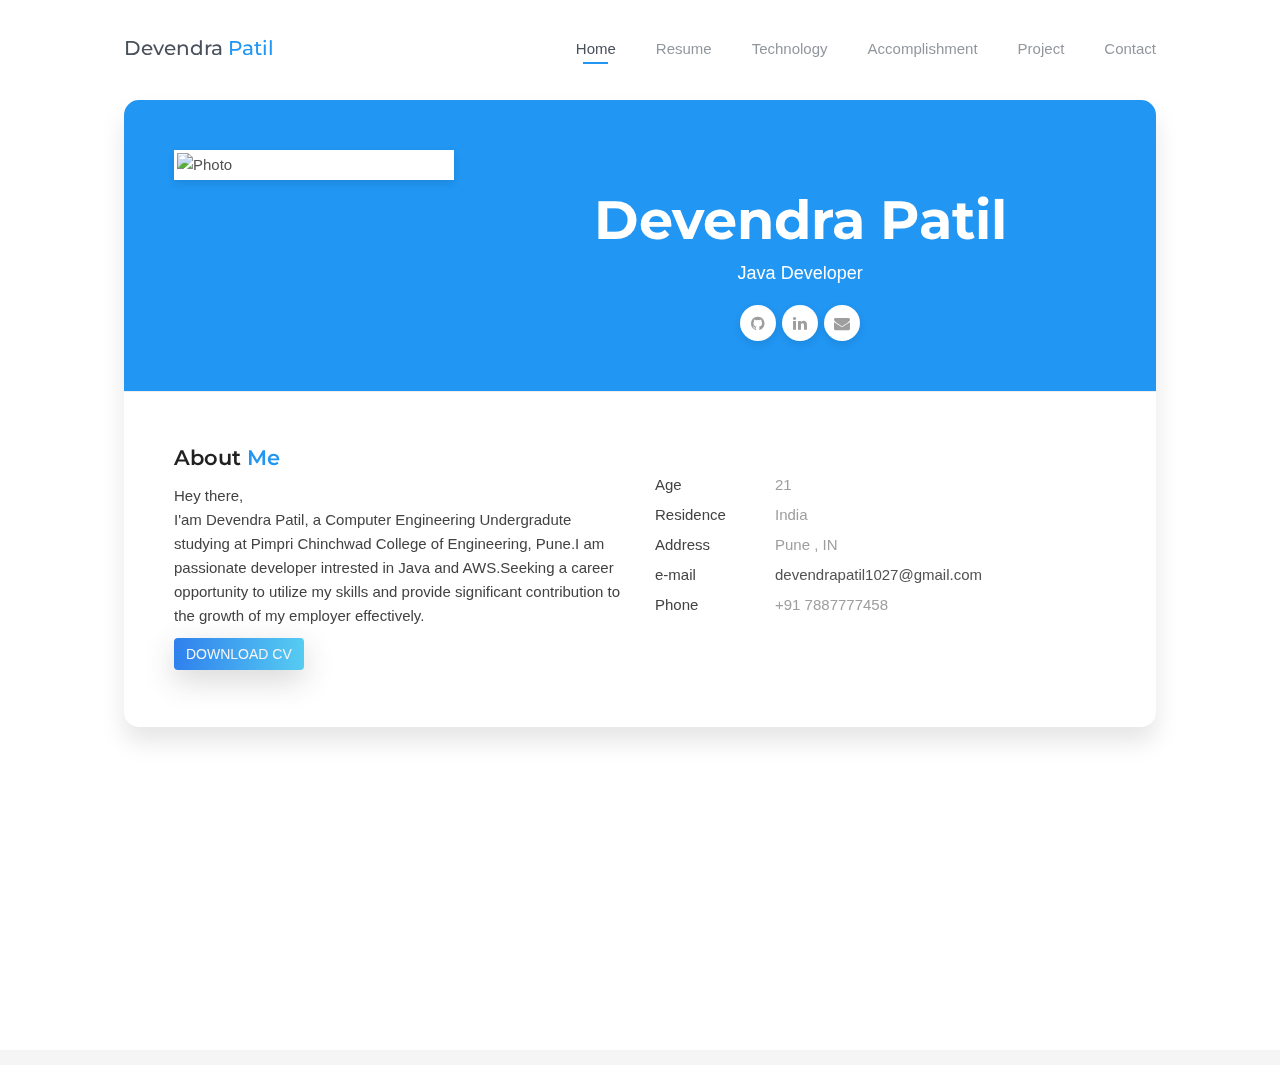
==== commit e0868311: "Update index.html" ====
--- a/index.html
+++ b/index.html
@@ -3,7 +3,7 @@
   <head>
     <meta charset="UTF-8" />
     <meta http-equiv="X-UA-Compatible" content="IE=edge"> 
-    <title>PRO Card - Material Resume / CV / vCard Template</title>
+    <title>Devendra Patil</title>
     <meta name="viewport" content="width=device-width, initial-scale=1, maximum-scale=1" />
     <meta name="description" content="PRO Card - Material Resume / CV / vCard Template" />
     <meta name="keywords" content="vcard, resposnive, retina, resume, jquery, css3, bootstrap, Material CV, portfolio" />
@@ -109,8 +109,8 @@
                 <div class="page-header">
                   <div class="row">
                     <div class="col-sm-4 col-md-4 col-lg-4">
-                      <div class="photo">
-                        <img src="images/photo.jpg" alt="">
+                         <div class="photo">
+                        <a><img src="https://i.ibb.co/6JKHbM0/Photo.jpg" alt="Photo" border="0"></a>
                       </div>
                     </div>
 
